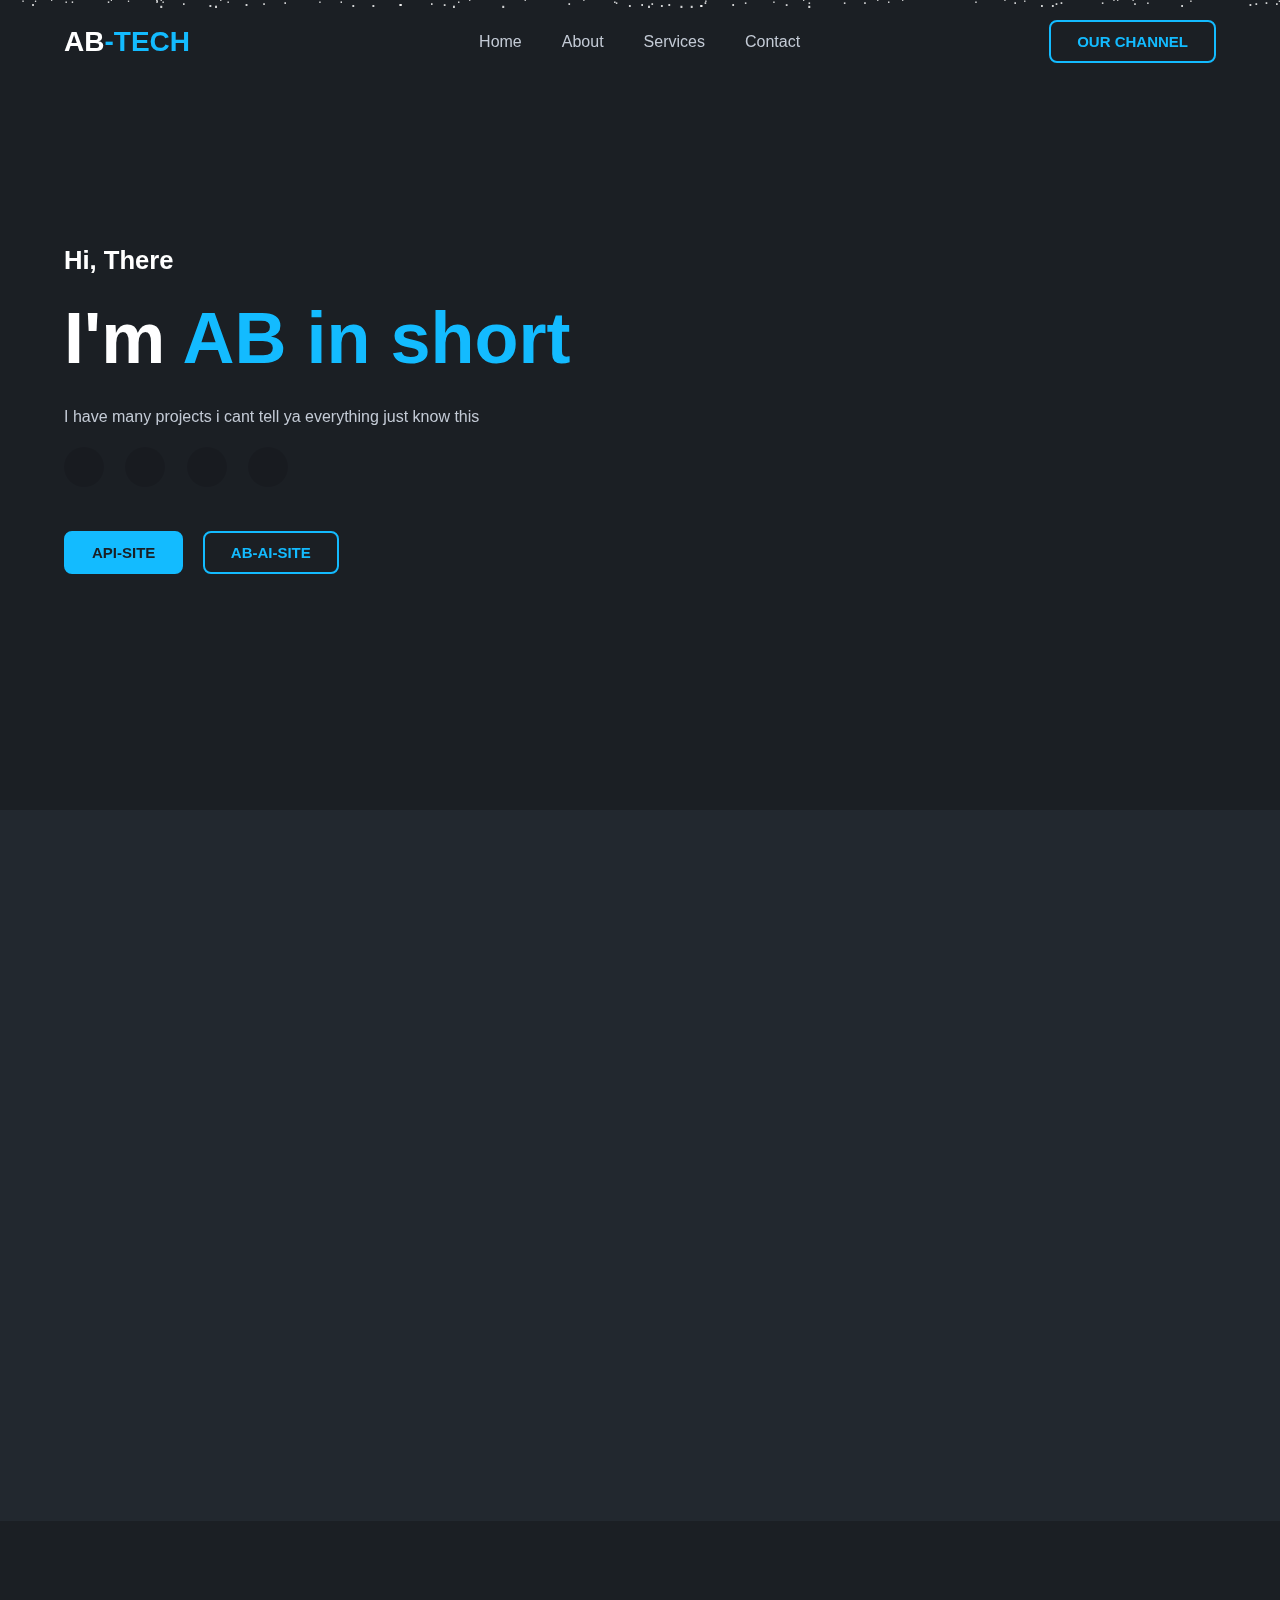
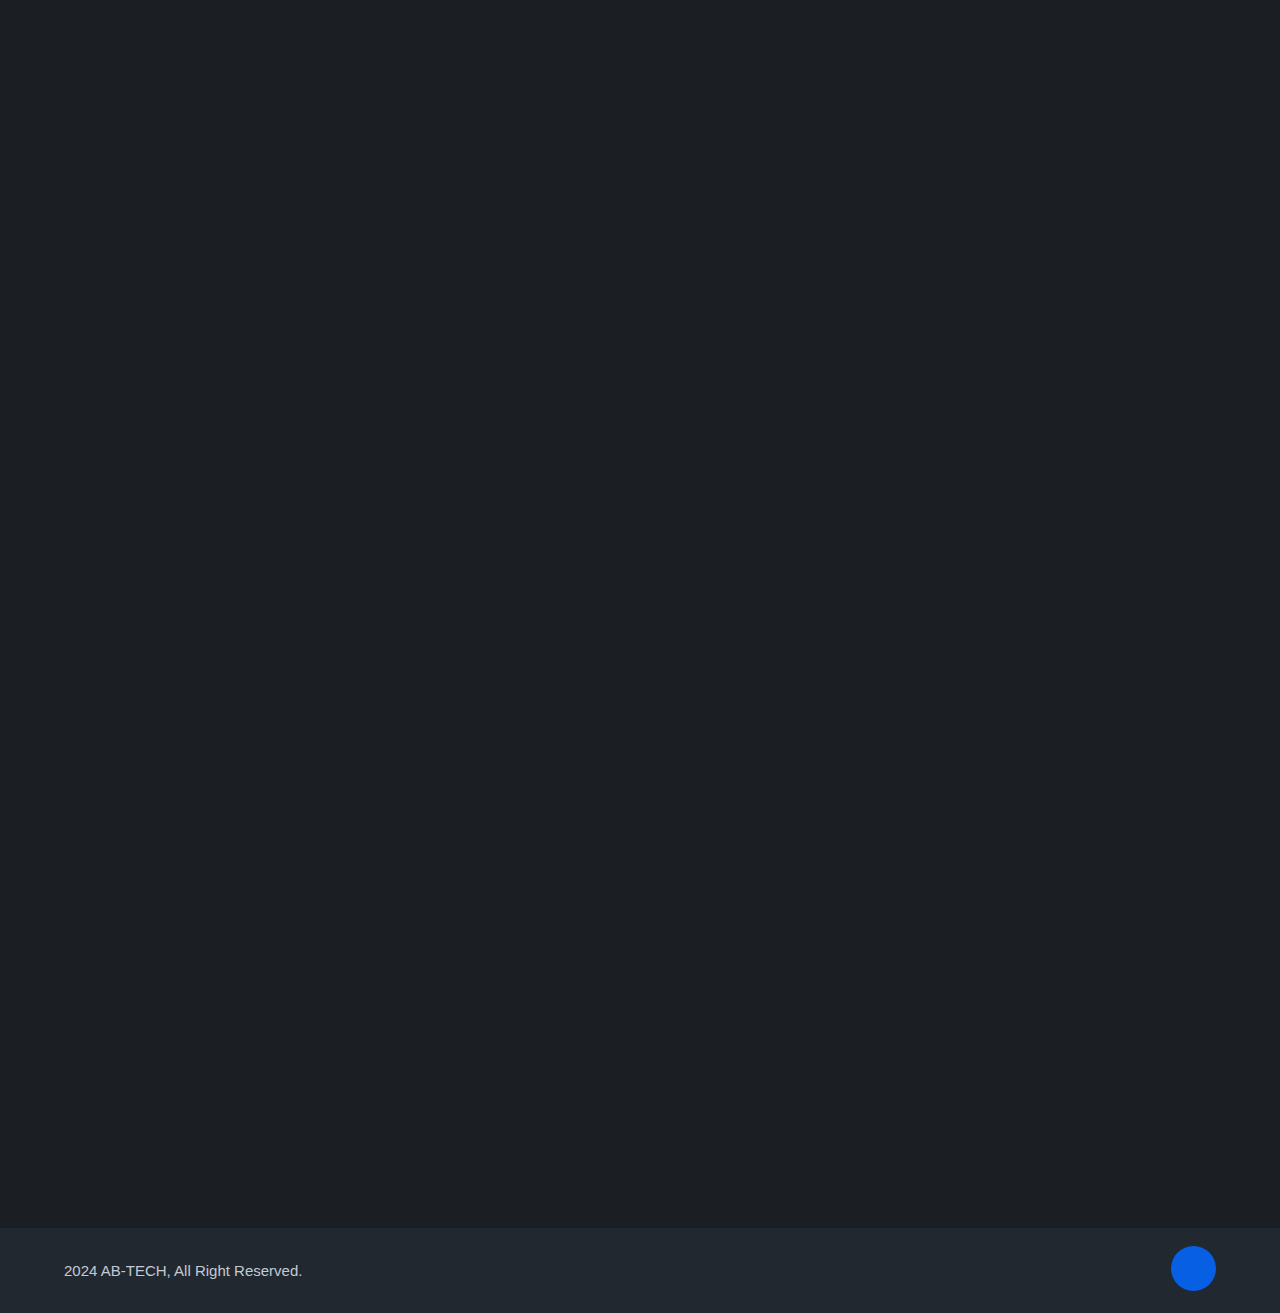
==== index.html @ 48381660 "Update index.html" ====
<!DOCTYPE html>
<html oncontextmenu="return false" onselectstart="return false" ondragstart="return false" lang="en">
<head>
    <link rel="icon" type="image/x-icon" href="https://i.ibb.co/YTd281sg/85289f06-acbc-4a6b-ae6e-c31b2ef3d629.jpg" />
    <meta charset="UTF-8">
    <meta name="viewport" content="width=device-width, initial-scale=1.0">
    <meta property="og:locale" content="en_US" />
    <meta property="og:type" content="website" />
    <meta property="og:site_name" content="AB-TECH" />
    <meta name="description" content="AB-TECH - Know How To use Ur Mind" />
    <meta name="keywords" content="Devi,programming,Ethical,Anime Fan" />
    <meta itemprop="image" content="https://i.ibb.co/YTd281sg/85289f06-acbc-4a6b-ae6e-c31b2ef3d629.jpg" />
    <meta property="og:image" content="https://i.ibb.co/YTd281sg/85289f06-acbc-4a6b-ae6e-c31b2ef3d629.jpg" />
    <meta property="og:image:secure_url" content="https://i.ibb.co/YTd281sg/85289f06-acbc-4a6b-ae6e-c31b2ef3d629.jpg" />
    <meta property="og:image:width" content="650" />
    <meta property="og:image:height" content="350" />
    <title>AB-TECH</title>
    <link rel="stylesheet" href="style.css">
    <link rel="stylesheet" href="https://unpkg.com/boxicons@latest/css/boxicons.min.css">
    <link href="https://cdn.jsdelivr.net/npm/remixicon@3.5.0/fonts/remixicon.css" rel="stylesheet">
    <link rel="stylesheet" href="https://unpkg.com/aos@next/dist/aos.css" />
    <style>
       

        
        .snowflakes {
            position: fixed;
            top: 0;
            left: 0;
            pointer-events: none; 
            z-index: 9999;
        }

       
        .snowflake {
            position: absolute;
            top: -10px;
            color: #fff;
            font-size: 24px;
            user-select: none;
            animation: fall linear infinite;
            opacity: 0.8;
        }

        
        @keyframes fall {
            0% {
                transform: translateY(-10px);
            }
            100% {
                transform: translateY(100vh);
            }
        }
    </style>
</head>
<body>
    <div class="snowflakes" aria-hidden="true"></div>
    <header>
        <a href="#" class="logo">AB<span>-TECH</span></a>
        <div class="bx bx-menu" id="menu-icon"></div>
        <ul class="navlist">
            <li><a href="#home">Home</a></li>
            <li><a href="#about">About</a></li>
            <li><a href="#services">Services</a></li>
            <li><a href="#contact">Contact</a></li>
        </ul>
        <div class="top-btnn">
            <a href="https://whatsapp.com/channel/0029VaMGgVL3WHTNkhzHik3c" class="h-btn">OUR CHANNEL</a>
        </div>
    </header>

    <section class="hero" id="home">
        <div class="main-content" data-aos="fade-in">
            <h4>Hi, There</h4>
            <h1>I'm <span>AB in short</span></h1>
            <p>I have many projects i cant tell ya everything just know this</p>
            <div class="social">
                <a href=""><i class="ri-facebook-fill"></i></a>
                <a href=""><i class="ri-instagram-fill"></i></a>
                <a href="https://wa.me/+233268374753"><i class="ri-whatsapp-fill"></i></a>
                <a href=""><i class="ri-youtube-fill"></i></a>
            </div>
            <div class="main-btn">
                <a href="https://api-ab-tech.zone.id/" class="btn">API-SITE</a>
                <a href="https://ab-ai-analyzer.onrender.com/" class="btn btn2">AB-AI-SITE</a>
            </div>
        </div>
    </section>

    <section class="about" id="about">
        <div class="about-img" data-aos="zoom-in-down">
            <img src="https://s.iimg.su/s/28/CKN52YvR2qYHvsoegKdEpiumP1U3B2ZHQTdWcTBo.jpg">
        </div>
        <div class="about-text" data-aos="zoom-in-up">
            <h2>I am a <span>Frontend</span><br> Developer</h2>
            <div class="exp-area">
                <p class="exp">
                    Experience 
                    <span>2 Years</span>
                </p>
                <p class="exp">
                    Speciality:
                    <span>Love js, Developer</span>
                </p>
                <p class="exp">
                    Address: 
                    <span>GHANIAN/AMERICAN</span>
                </p>
                <p class="exp">
                    Location: 
                    <span>Find me on whatsapp</span>
                </p>
                <p class="exp">
                    Phone: 
                    <span>I cant tell ya that</span>
                </p>
            </div>
            <a href="https://ab-tech.zone.id/tools.html" class="btn">TOOLS</a>
        </div>
    </section>

    <section class="services" id="services">
        <div class="center-text" data-aos="fade-down">
            <h2>Available<span>-Resources</span></h2>
        </div>
        <div class="services-content" data-aos="zoom-in-up">
            <div class="box">
                <img src="https://i.ibb.co/RyjJ1mG/80d96d15-423b-4033-909e-ab8d8903d102.jpg" width="100px" alt="">
                <h3>AI ANALYSER</h3>
                <p>Upload images to ai to Analyse!</p>
                <a href="https://ab-ai-analyzer.onrender.com/">Go To Site <i class="ri-arrow-right-line"></i></a>
            </div>
            <div class="box">
                <img src="https://s.iimg.su/s/22/RxNspWJTA1SNArmt6F8WoIKh8yATk8DhEB69ZtYR.jpg" alt="" width="100px">
                <h3>AB TECH API</h3>
                <p>GO TO THE API WEBSITE</p>
                <a href="https://api-ab-tech.zone.id">Go To Site <i class="ri-arrow-right-line"></i></a>
            </div>
            <div class="box">
                <img src="https://cdn.ironman.my.id/i/ar3eg9.png" width="100px" alt="">
                <h3>Whatsapp Unban</h3>
                <p>Use This To Unban Your Whatsapp!</p>
                <a href="https://whatsapp-unbanpro.vercel.app">Go To Site <i class="ri-arrow-right-line"></i></a>
            </div>
        </div>
    </section>

   <section class="contact" id="contact">
    <div class="center-text" data-aos="fade-down">
        <h2>Contact <span>me</span></h2>
    </div>
    <div class="contact-form" data-aos="zoom-in">
        <form id="contact-form">
            <input type="text" name="user_name" placeholder="Your name" required>
            <input type="email" name="user_email" placeholder="Email Address..." required>
            <textarea name="message" cols="30" rows="10" placeholder="Write Message Here." required></textarea>
            <input type="submit" value="Send" class="send-btn">
        </form>
    </div>
</section>

    <div class="footer">
        <div class="copyright">
            <p>2024 AB-TECH, All Right Reserved.</p>
        </div>
        <a href="#home" class="scroll-top">
            <i class="ri-arrow-up-s-fill"></i>
        </a>
    </div>
      
    <script src="./script.js"></script>
    <script src="https://unpkg.com/aos@next/dist/aos.js"></script>
    <script>
        AOS.init({
            offset: 300,
            duration: 1400,
        });

        
        function createSnowflakes() {
            const numberOfSnowflakes = 100; 
            const snowflakesContainer = document.querySelector('.snowflakes');

            for (let i = 0; i < numberOfSnowflakes; i++) {
                const snowflake = document.createElement('div');
                snowflake.classList.add('snowflake');
                
                
                snowflake.style.left = `${Math.random() * 100}vw`;
                
               
                snowflake.style.fontSize = `${Math.random() * 10 + 10}px`;
                
                
                snowflake.style.animationDuration = `${Math.random() * 5 + 5}s`;
                snowflake.style.animationDelay = `${Math.random() * 5}s`; 
                
               
                snowflakesContainer.appendChild(snowflake);
                
                
                snowflake.textContent = '.';
            }
        }

        
        window.onload = createSnowflakes;
    </script>
   <script type="text/javascript" src="https://cdn.emailjs.com/dist/email.min.js"></script>
<script>
    (function() {
        emailjs.init("AEsqX-UFWaHD99d-S");  // Your emailjs user ID

        const form = document.getElementById("contact-form");

        form.addEventListener("submit", function(event) {
            event.preventDefault();  

            const formData = new FormData(form);

           
            emailjs.sendForm("service_r1p0hbe", "template_ixfa6ru", formData)
                .then(function(response) {
                    console.log('Success:', response);
                    alert("Your message has been sent successfully!");
                    form.reset();
                }, function(error) {
                    console.log('Error:', error);
                    alert("There was an error sending your message. Please try again.");
                });
        });
    })();
</script>

</body>
</html>
---- style.css ----
* {
    margin: 0;
    padding: 0;
    box-sizing: border-box;
    font-family: 'Inter',sans-serif;
    text-decoration: none;
    list-style: none;
    scroll-behavior: smooth;
}
:root {
--text-color:#fff;
--bg-color:#1b1f24;
--second-bg-color:#22282f;
--main-color:#13bbff;
--other-color:#c3cad5;

--h1-font:4.5rem;
--h2-font:2.9rem;
--p-font:1rem;
}
body {
    color: var(--text-color);
    background: var(--bg-color);
}
header {
    position: fixed;
    width: 100%;
    top: 0;
    right: 0;
    z-index: 1000;
    display: flex;
    align-items: center;
    justify-content: space-between;
    padding: 40px 16%;
    background: transparent;
    transition: all .50s ease;
}
.logo {
    font-size: 36px;
    color: var(--text-color);
    font-weight: 600;
}
span {
    color: var(--main-color);
}
.navlist {
    display: flex;
}
.navlist a {
    font-size: var(--p-font);
    font-weight: 500;
    color: var(--other-color);
    margin-left: 40px;
    transition: all .50s ease;
}
.navlist a:hover {
    color: var(--main-color);
    text-shadow: 3px 3px 20px var(--main-color), -2px 1px 30px var(--text-color);
}
#menu-icon {
    font-size: 35px;
    z-index: 10001;
cursor: pointer;
display: none;
}
.h-btn {
    display: inline-block;
    padding: 11px 26px;
    background:transparent ;
    color: var(--main-color);
    border: 2px solid var(--main-color);
    border-radius: 8px;
    font-size: 15px;
    font-weight: 600;
    transition: all .50s ease;
}
.h-btn:hover {
    background: var(--main-color);
    color: var(--bg-color);
    box-shadow: 0 0 20px var(--main-color);
    transform: scale(1.1);
}
section {
    padding: 110px 16% 90px;
}

.hero {
    height: 100vh;
    width: 100%;
    background: url(./img/background.png);
    background-position: top right;
    background-size: cover;
    display: flex;
    align-items: center;
    justify-content: flex-start;
}
.main-content h4 {

    font-size: 1.6rem;
}
.main-content h1 {
    font-size: var(--h1-font);
    font-weight: 900;
    margin: 20px 0px 20px;
    line-height: 1.2;
}
.main-content p {
    font-size: var(--p-font);
    font-weight: 400;
    width: 620px;
    max-width: 100%;
    color: var(--other-color);line-height: 30px;
    margin-bottom: 15px;

}
.social {
    margin-bottom: 40px;
}
.social i {
    display: inline-flex;
    align-items: center;
    justify-content: center;
    width: 40px;
    height: 40px;
    color: var(--main-color);
    border-radius: 50%;
    backdrop-filter: brightness(88%);
    font-size: 20px;
    margin-right: 17px;
    box-shadow: 0 0 20px transparent;
    cursor: pointer;
    transition: all .50s ease;
}
.social i:hover {
    transform: scale(1.1);
    box-shadow: 0 0 20px var(--main-color);
}
.btn {
    display: inline-block;
    padding: 11px 26px;
    background:var(--main-color) ;
    color: var(--bg-color);
    border: 2px solid var(--main-color);
    border-radius: 8px;
    font-size: 15px;
    font-weight: 600;
    transition: all .50s ease;
}
.btn:hover {
    background: transparent;
    color: var(--main-color);
    box-shadow: 0 0 20px var(--main-color);
}
.btn2 {
    background: transparent;
    color: var(--main-color);
    border: 2px solid var(--main-color);
    margin-left: 15px;
    transition: all .50s ease;
}
.btn2:hover {
    background: var(--main-color);
    color: var(--bg-color);
}
header.sticky {
    background: var(--bg-color);
    box-shadow: 0 .1rem 1rem rgba(0,0,0,.2);
    padding: 16px 16%;
}
.about {
    background: var(--second-bg-color);
    display: grid;
    grid-template-columns: repeat(2,1fr);
    align-items: center;
    gap: 1rem;
}
.about-img img {
    width: 100%;
    height: 530px;
    max-width: 530px;
    border-radius: 50%;
    object-fit: cover;
    border: 7px solid var(--main-color);
    box-shadow: 0 0 20px var(--main-color);
}
.about-text h2 {
    font-size: var(--h2-font);
    line-height: 1.3;
    margin-bottom: 20px;
}
.exp-area {
    margin-bottom: 50px;
}
.exp-area p {
    color: var(--text-color);
    font-weight: 600;
    font-size: 19px;

    line-height: 42px;
}
.exp-area p span {
    color: var(--other-color);
    font-size: var(--p-font);
    font-weight:400 ;
    margin-left: 8px ;
}
.center-text {
    text-align: center;
}
.center-text h2 {
    font-size: var(--h2-font);
}
.services-content {
    display: grid;
    grid-template-columns: repeat(auto-fit,minmax(300px,auto));
    align-items: center;
    gap: 2.3rem;
    margin-top: 4.2rem;
}
.box {
    padding: 80px 40px 66px;
    background: #2d343f;
    border-radius: 28px;
    border: 1px solid transparent;
    box-shadow:  0 0 5px var(--main-color);
    transition: all .50s ease;
    cursor: pointer;
}
.box img {
    margin-bottom: 20px;
}
.box h3 {
    font-size: 30px;
    font-weight: 700;
    margin-bottom: 10px;
}
.box p {
    font-size: var(--p-font);
    font-weight: 400;
    color: var(--other-color);
    line-height: 30px;
    margin-bottom: 20px;
}
.box a {
    display: inline-block;
    font-size: 22px;
    line-height: 1.273em;
    font-weight: 700;
    padding: 7px 0;
    color: var(--text-color);
    border-bottom: 2px solid #5d6c83;
    transition:  all .50s ease;
}
.box i {
    vertical-align: middle;
    font-size: 25px;
    color: var(--main-color);
    margin-left: 5px;
}
.box a:hover {
    border-bottom: 2px solid var(--main-color);
}
.box:hover {
    border: 1px solid var(--main-color);
    transform: translateY(-5px) scale(1.03);
}
.portfolio {
    background: var(--second-bg-color);
}
.Portfolio-content {
    display: grid;
    grid-template-columns: repeat(auto-fit,minmax(350px,auto));
    align-items: center;
    gap: 2.3rem;
    margin-top: 4.2rem;
}
.row img {
    height: auto;
    width: 100%;
    border-radius: 28px;
    margin-bottom: 1.4rem;
}
.row {
    background: #2d343f;
    border-radius: 28px;
    border: 1px solid transparent;
    box-shadow: 0 0 5px var(--main-color);
    padding: 20px;
    transition: all .50s ease;
}
.main-row {
    display: flex;
    align-items: center;
    justify-content: space-between;
    margin-bottom: .5rem;
}
.row h5 {
    font-size: 20px;
    font-weight: 600;
    color: var(--other-color);
}
.row i {
    display: inline-flex;
    align-items: center;
    justify-content: center;
    width: 55px;
    height: 55px;
    font-size: 27px;
    border-radius: 50%;
    color: var(--text-color);
    background: #075fe4;
    
}
.row h4 {
    font-size: 25px;
    font-weight: 700;
    margin-bottom:10px 
    ;
    line-height: 1.4;
}
.row:hover {
    border: 1px solid var(--main-color);
    transform: translateY(-5px) scale(1.03);
    cursor: pointer;
}
.contact-form {
    display: flex;
    align-items: center;
    justify-content: center;
    margin-top: 4.2rem;
}
.contact-form form {
    position: relative;
    width: 600px;
}
form input,
form textarea {
    width: 100%;
    padding: 20px;
    border: none;
    outline: none;
    box-shadow: 0 0 5px var(--main-color);
    background: #2d343f;
    color: var(--text-color);
    margin-bottom: 20px;
    border-radius: 8px;
}
form input::placeholder,
form textarea::placeholder{
    color: var(--other-color);
    font-size: 15px;
}
form .send-btn {
    display: inline-block;
    padding: 11px 26px;
    background: var(--main-color);
    color: var(--bg-color);
    border: 2px solid var(--main-color);
    border-radius: 8px;
    font-size: 15px;
    font-weight: 600;
    transition: all .50s ease;
    width: 30%;
}
form .send-btn:hover {
    background: transparent;
    color: var(--main-color);
    box-shadow: 0 0 20px var(--main-color);
    cursor: pointer;
}
.footer {
    padding: 22px 16%;
    background:var(--second-bg-color) ;
    display: flex;
    align-items: center;
    justify-content: space-between;
    gap: 2rem;
}
.copyright p{
font-size: 15px;
font-weight: 400;
color: var(--other-color);
}
.scroll-top i {
    display: inline-flex;
    align-items: center;
    justify-content: center;
    background: #075fe4;
    width: 45px;
    height: 45px;border-radius: 50%;
    color: var(--text-color);
    font-size: 27px;
}
@media(max-width:1700px) {
    header {
        padding: 20px 8%;
    }
    header.sticky {
        padding: 14px 8%;
    }
    section{
        padding: 90px 8% 80px;
    }
    .footer {
        padding: 18px 8%;
    }
    .logo {
        font-size: 28px;
    }
}

@media(max-width:1380px) {
    header {
        padding: 20px 5%;
    }
    header.sticky {
        padding: 14px 5%;
    }
    section{
        padding: 90px 5% 80px;
    }
    .footer {
        padding: 18px 5%;
    }
    .hero {
        height: 90vh;
        background-position: center;
    }
}
@media (max-width:1290px){
    .box {
        padding: 40px 40px 46px;
    }
    .box img {
        width: 100%;
        height: 60px;
        max-width: 60px;
    }
    .box h3 {
        font-size: 21px;
    }
}

@media (max-width:1240px){
.about {
    grid-template-columns: 1fr;
    grid-area: 2rem;
    text-align: center;
}
.about-img img {
    text-align: center;
    width: 100%;
    height: 400px;
    max-width: 400px;
    border-radius: 50%;
    object-fit: cover;
    margin: 0 auto;
}
:root {
    --h1-font:4rem;
    --h2-font:2.2rem;
    --p-font:15px;
}
}

@media (max-width:950px){
    :root  {
        --h1-font:3.5rem;
    }
    .social {
        margin-bottom: 20px;
        
    }
    #menu-icon{
        display: block;
    }
    .navlist {
        position: absolute;
        top: 100%;
        right: -100%;
        width: 255px;
        min-height: 100vh;
        display: flex;
        flex-direction: column;
        background: var(--bg-color);
        transition: all .50s ease;
    }
    .navlist a {
        display: block;
        padding: 17px;
        font-size: 22px;
    }
    .navlist.active {
        right: 0;
    }
}
@media (max-width:680px) {
    .main-content p {
    width: 100%;
}
    
}

@media (max-width:470px) {
:root {
    --h1-font:3rem;
    --h2-font:2rem;
}
.about-img img {
    text-align: center;
    width: 100%;
    height: 300px;
    max-width: 300px;
    border-radius: 50%;
    object-fit: cover;
    margin: 0 auto;
}
}
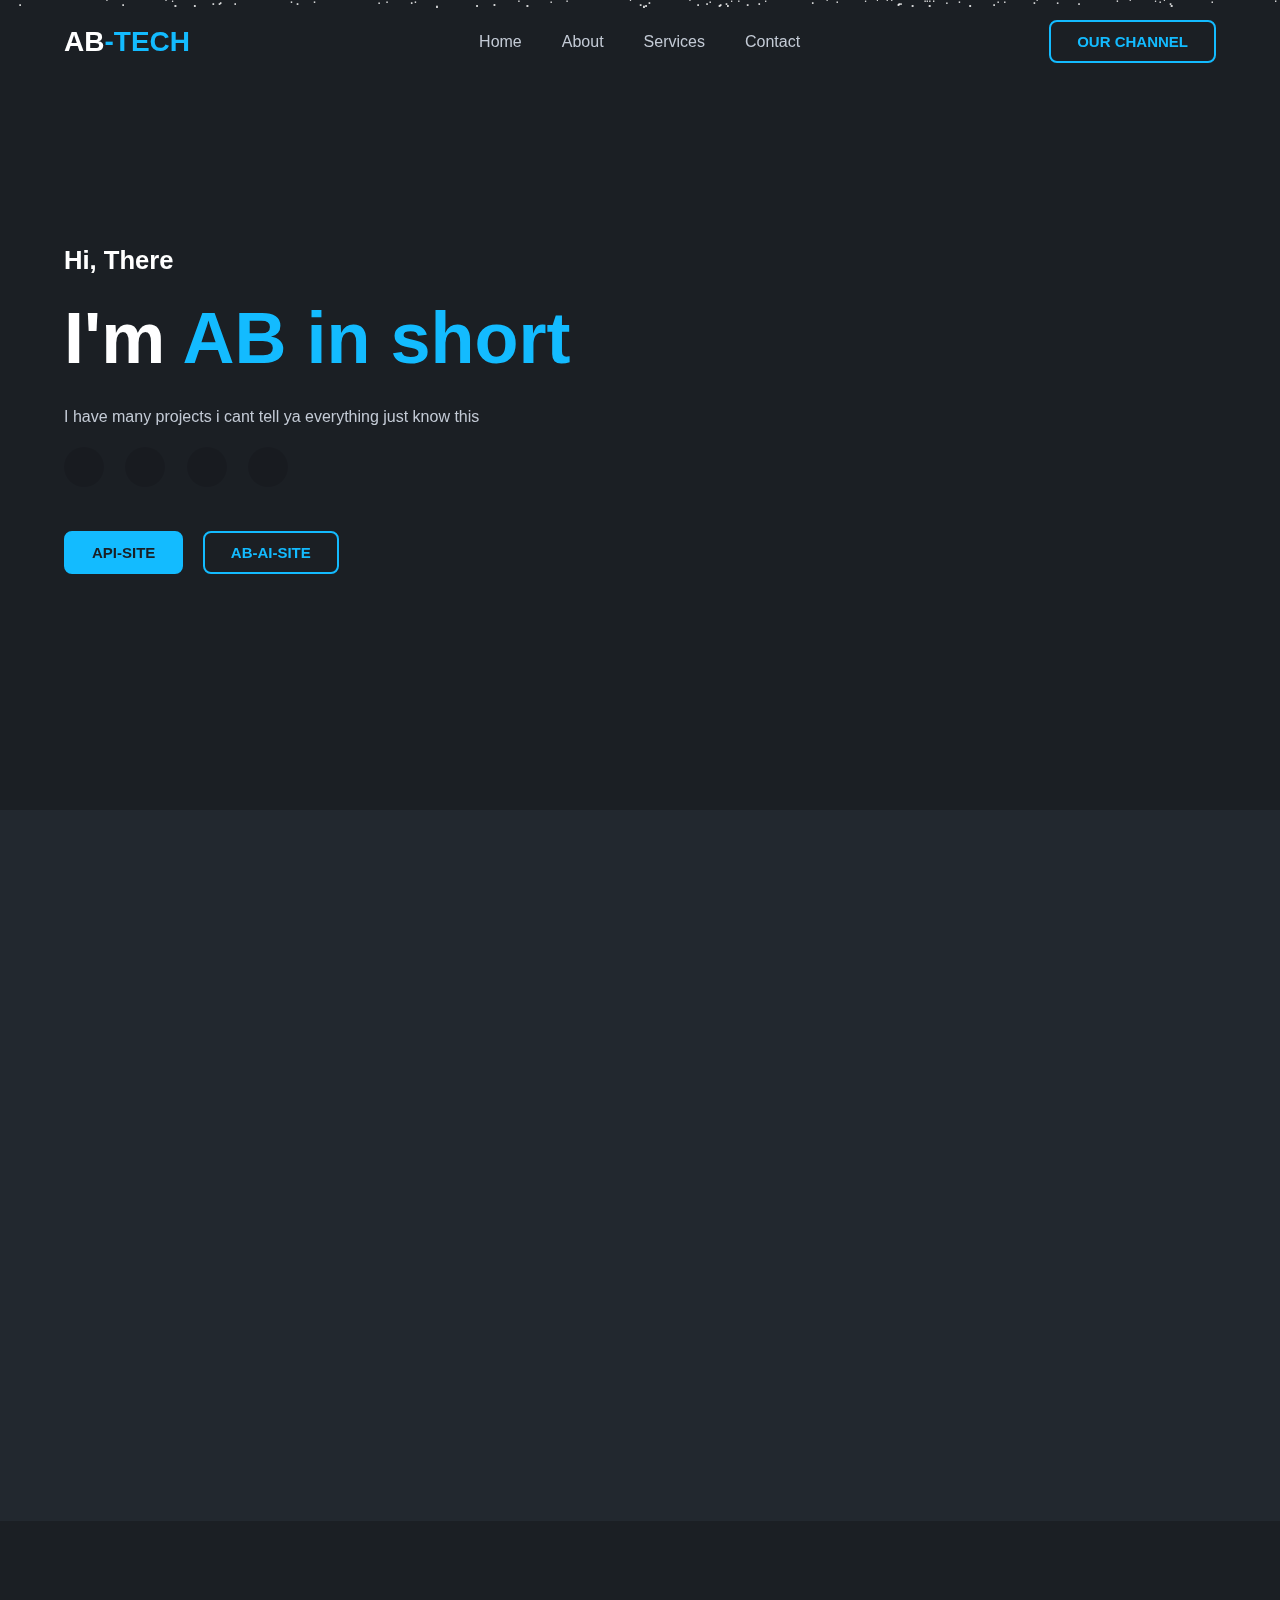
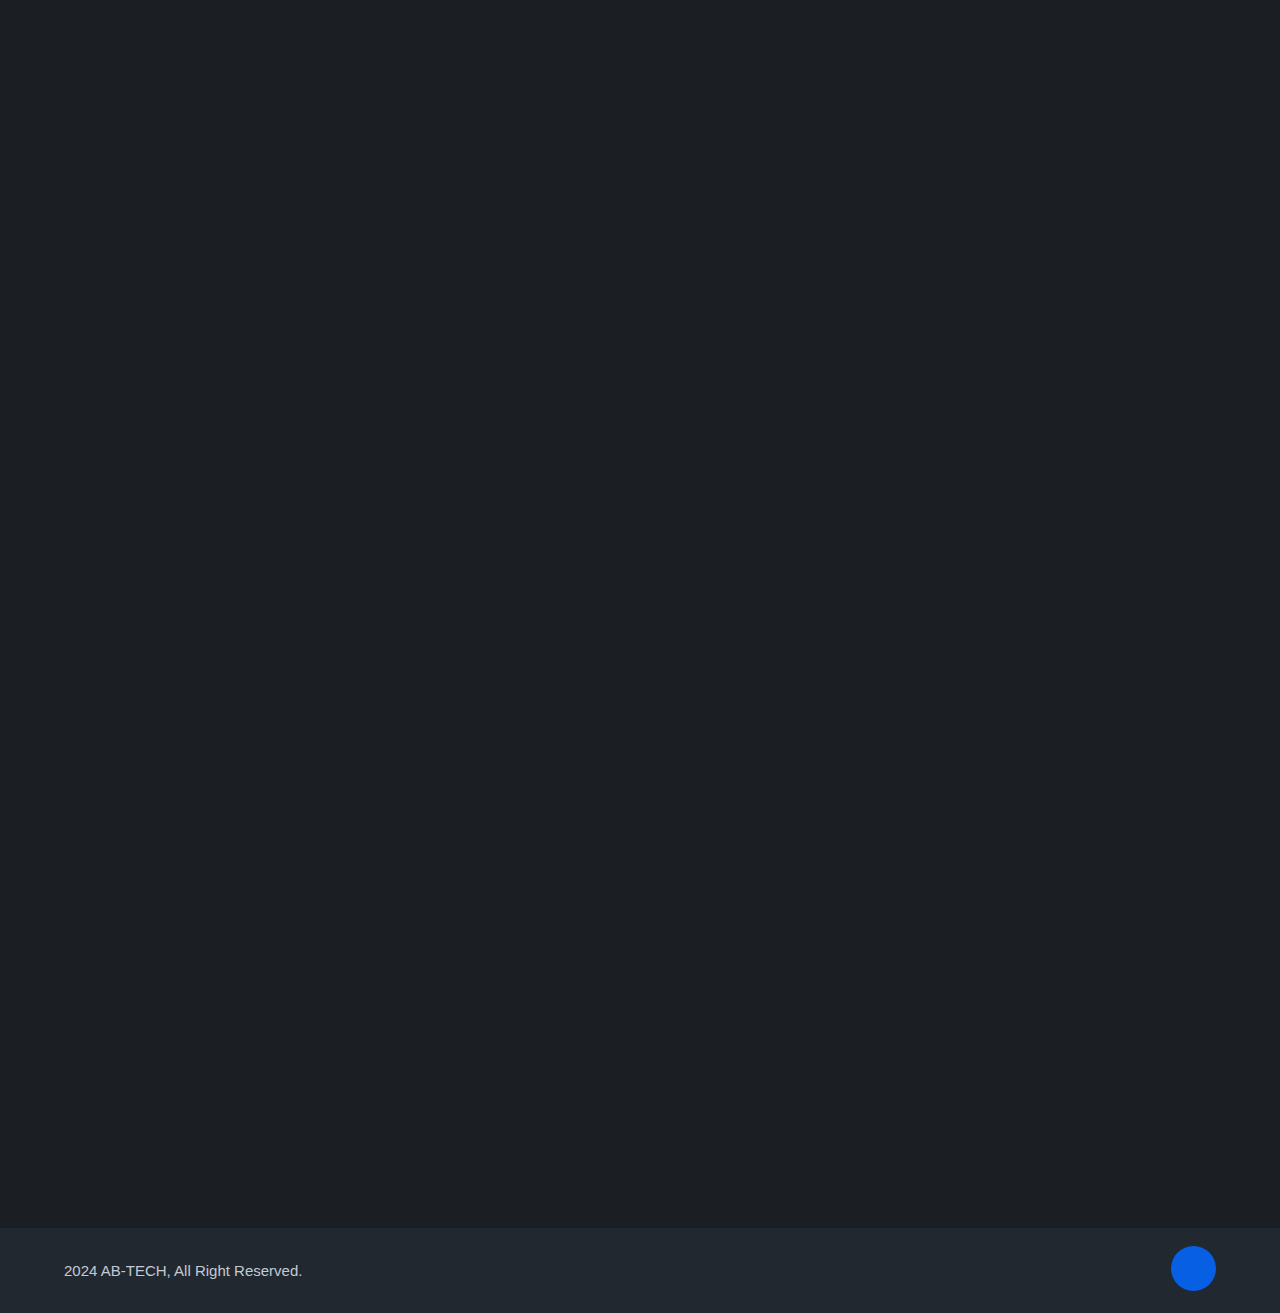
==== commit 5026a0bb: "Update index.html" ====
--- a/index.html
+++ b/index.html
@@ -1,5 +1,5 @@
 <!DOCTYPE html>
-<html oncontextmenu="return false" onselectstart="return false" ondragstart="return false" lang="en">
+<html oncontextmenu="return true" onselectstart="return true" ondragstart="return true" lang="en">
 <head>
     <link rel="icon" type="image/x-icon" href="https://i.ibb.co/YTd281sg/85289f06-acbc-4a6b-ae6e-c31b2ef3d629.jpg" />
     <meta charset="UTF-8">
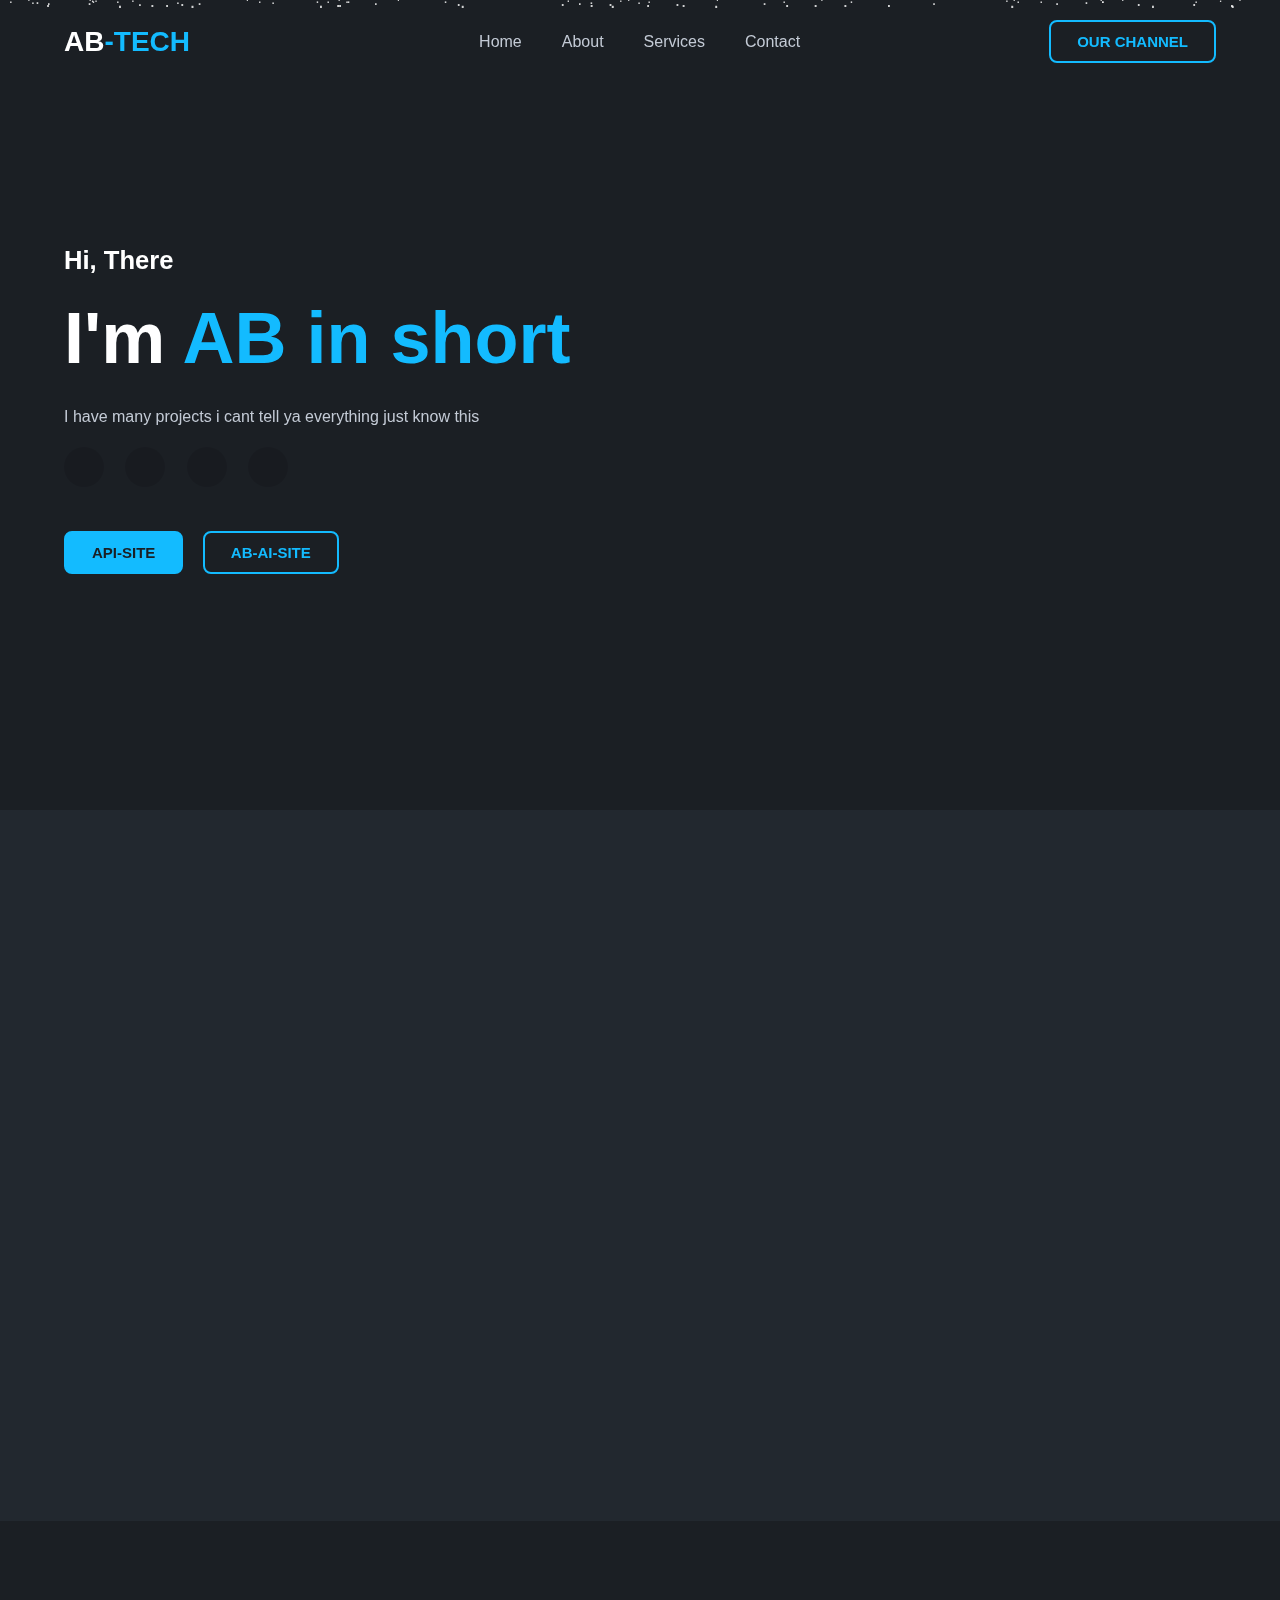
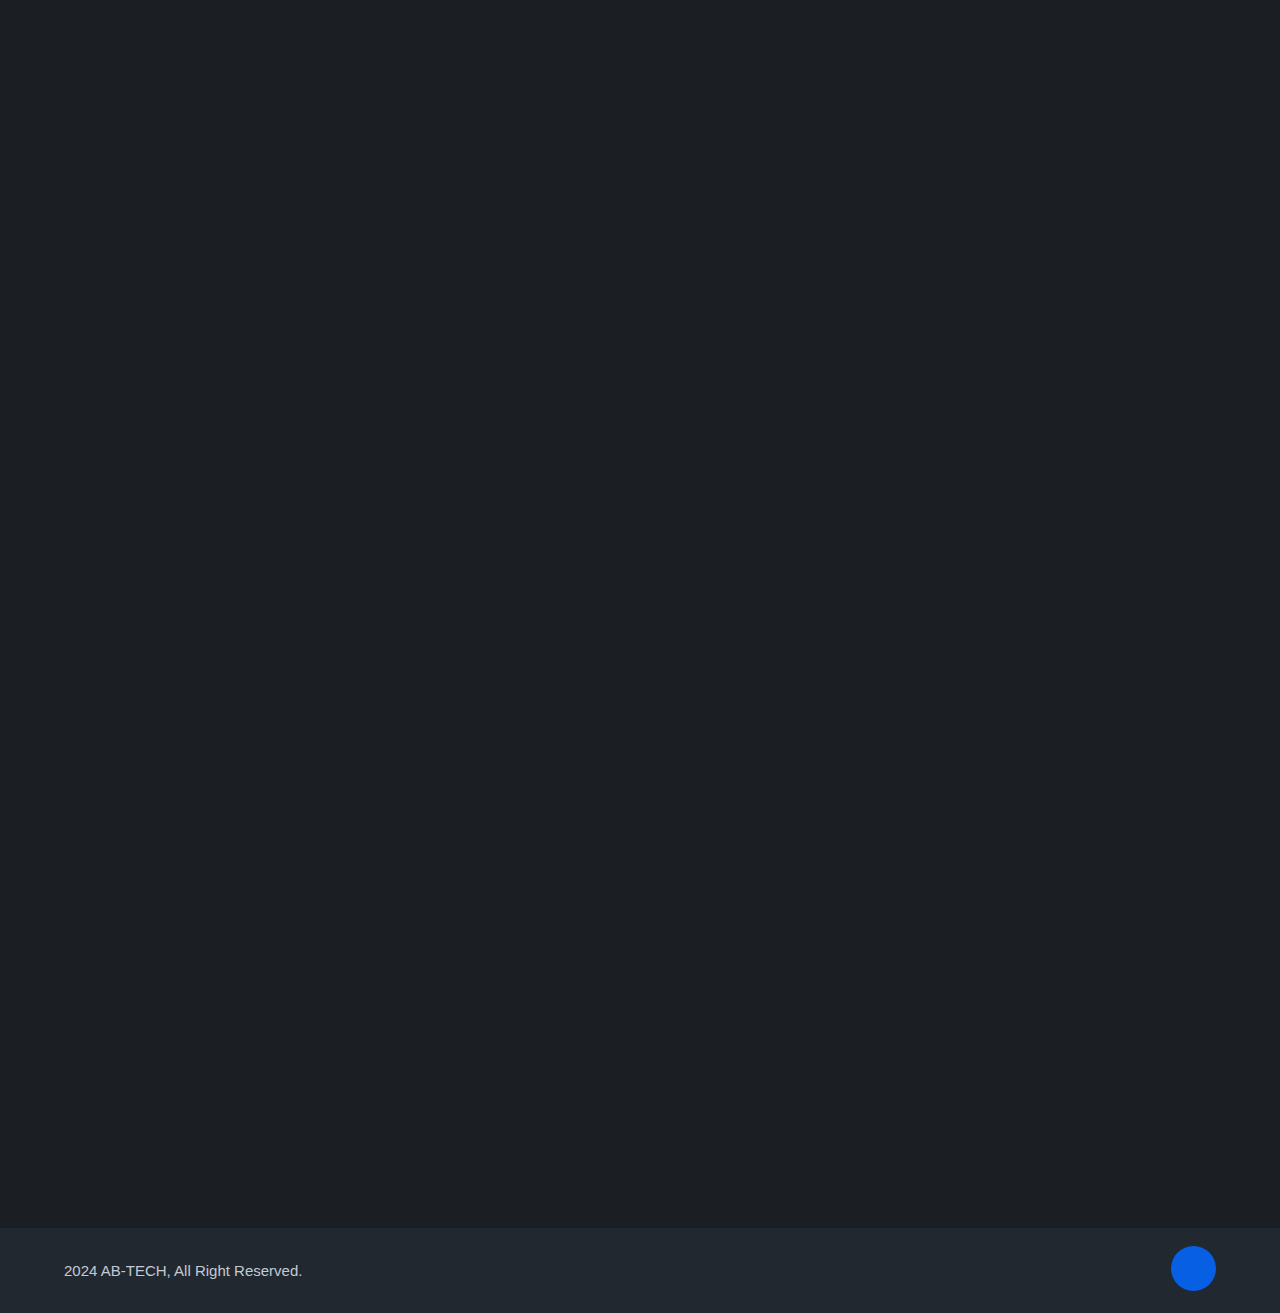
==== commit 4925a2b3: "Update index.html" ====
--- a/index.html
+++ b/index.html
@@ -206,24 +206,26 @@
         
         window.onload = createSnowflakes;
     </script>
-   <script type="text/javascript" src="https://cdn.emailjs.com/dist/email.min.js"></script>
+<script type="text/javascript" src="https://cdn.emailjs.com/dist/email.min.js"></script>
 <script>
     (function() {
-        emailjs.init("AEsqX-UFWaHD99d-S");  // Your emailjs user ID
+        emailjs.init("AEsqX-UFWaHD99d-S");
 
         const form = document.getElementById("contact-form");
 
+        if (!form) {
+            console.error("Form element with ID 'contact-form' not found.");
+            return;
+        }
         form.addEventListener("submit", function(event) {
-            event.preventDefault();  
-
+            event.preventDefault(); 
             const formData = new FormData(form);
 
-           
             emailjs.sendForm("service_r1p0hbe", "template_ixfa6ru", formData)
                 .then(function(response) {
                     console.log('Success:', response);
                     alert("Your message has been sent successfully!");
-                    form.reset();
+                    form.reset();  
                 }, function(error) {
                     console.log('Error:', error);
                     alert("There was an error sending your message. Please try again.");
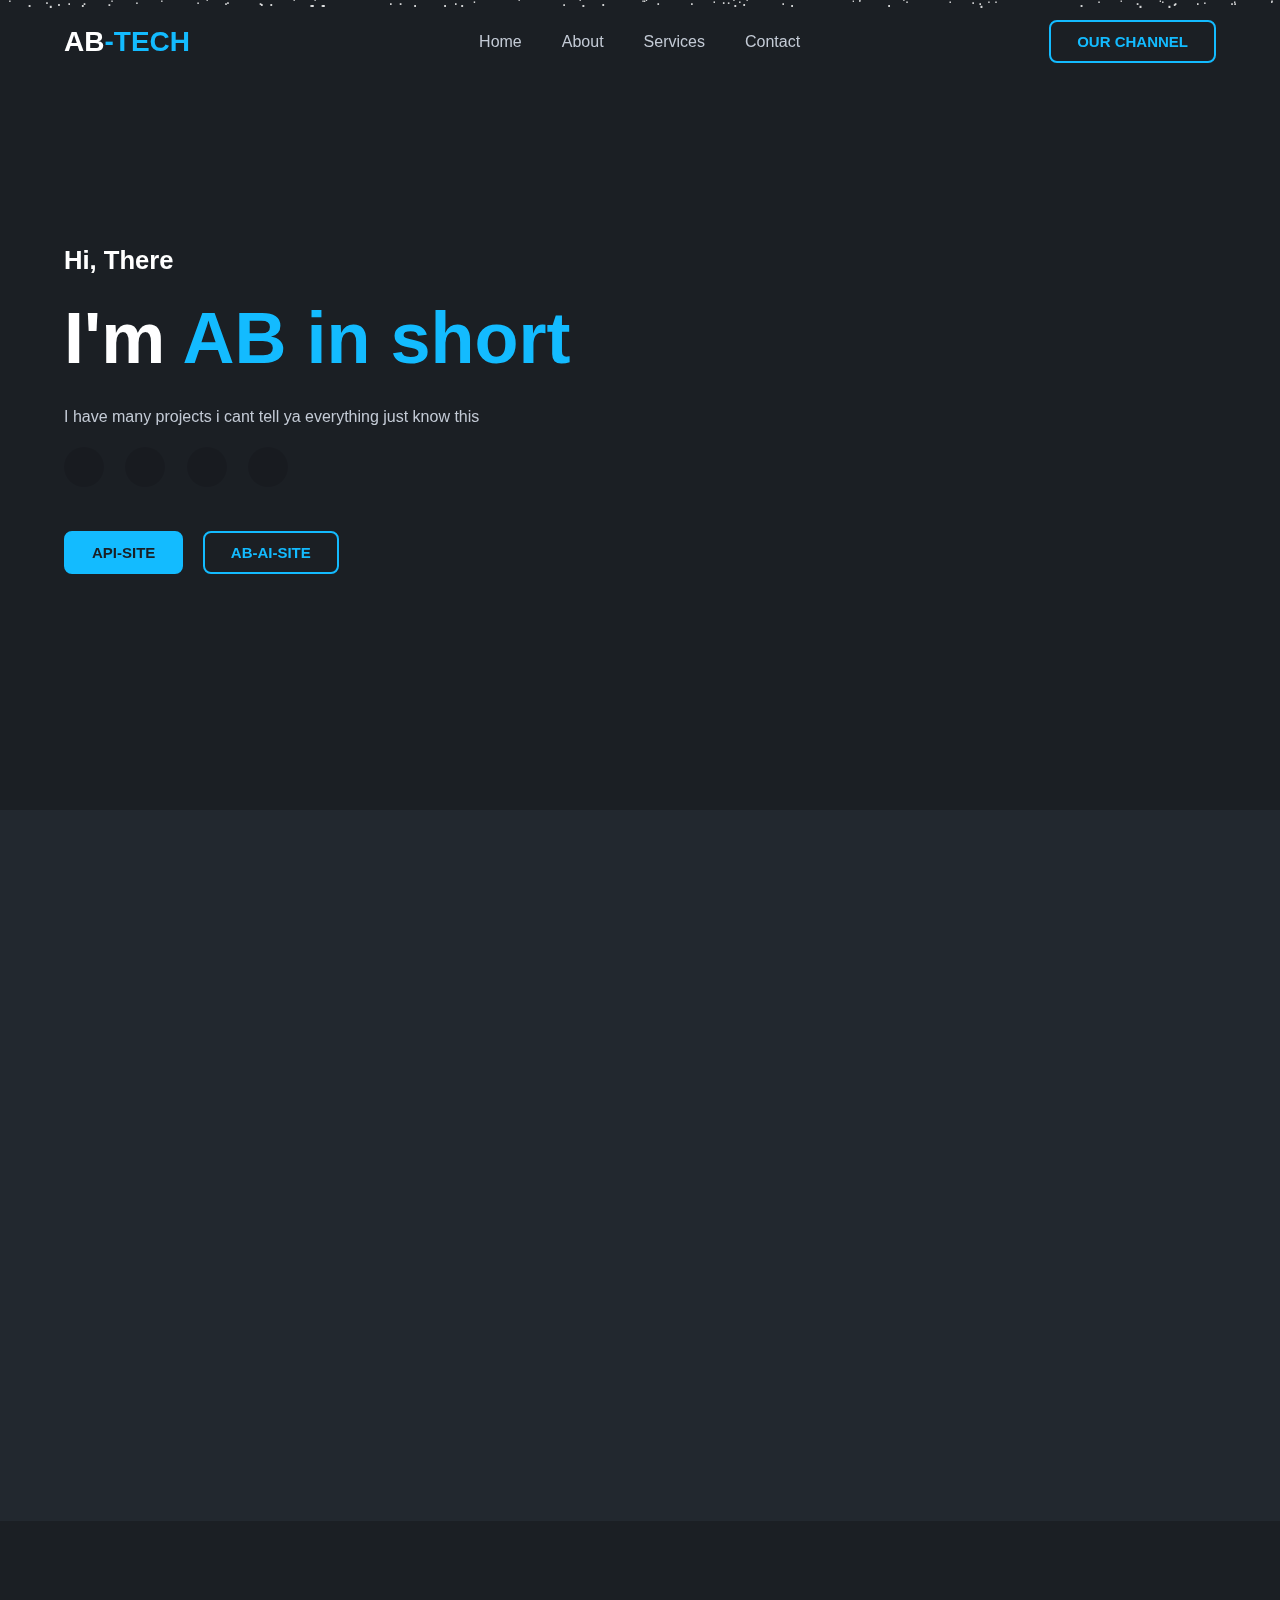
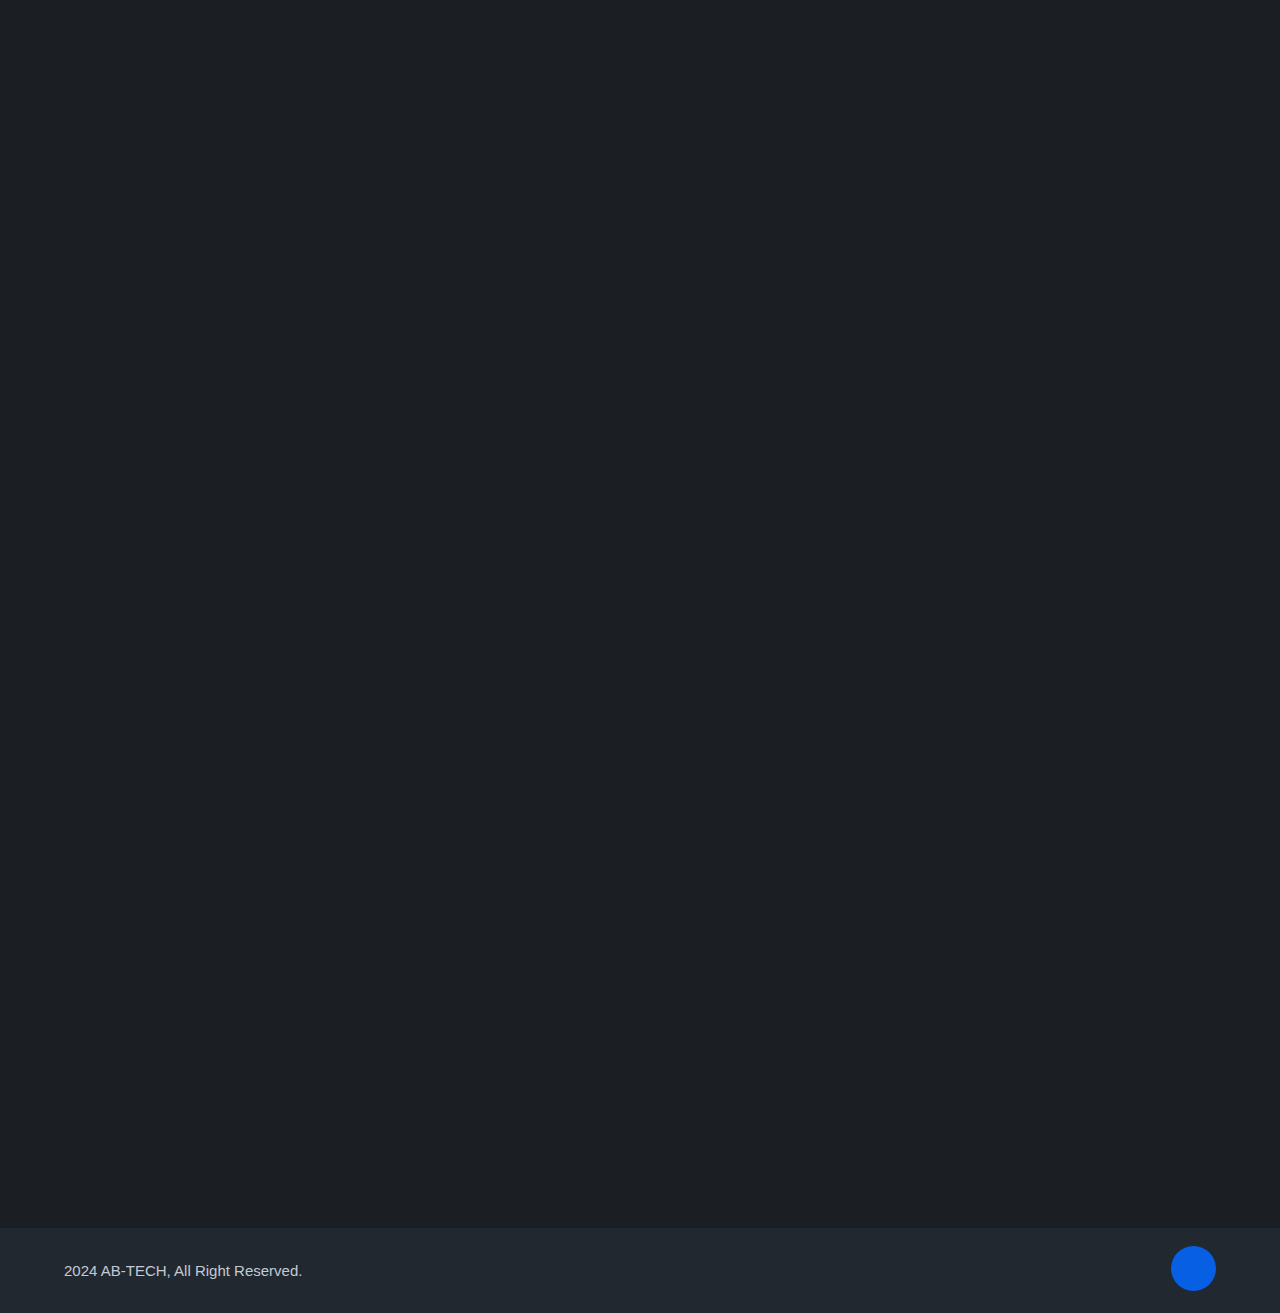
==== commit 2316628e: "Update index.html" ====
--- a/index.html
+++ b/index.html
@@ -19,6 +19,7 @@
     <link rel="stylesheet" href="https://unpkg.com/boxicons@latest/css/boxicons.min.css">
     <link href="https://cdn.jsdelivr.net/npm/remixicon@3.5.0/fonts/remixicon.css" rel="stylesheet">
     <link rel="stylesheet" href="https://unpkg.com/aos@next/dist/aos.css" />
+    <script src="https://cdn.emailjs.com/dist/email.min.js"></script>
     <style>
        
 
@@ -206,7 +207,6 @@
         
         window.onload = createSnowflakes;
     </script>
-<script type="text/javascript" src="https://cdn.emailjs.com/dist/email.min.js"></script>
 <script>
     (function() {
         emailjs.init("AEsqX-UFWaHD99d-S");
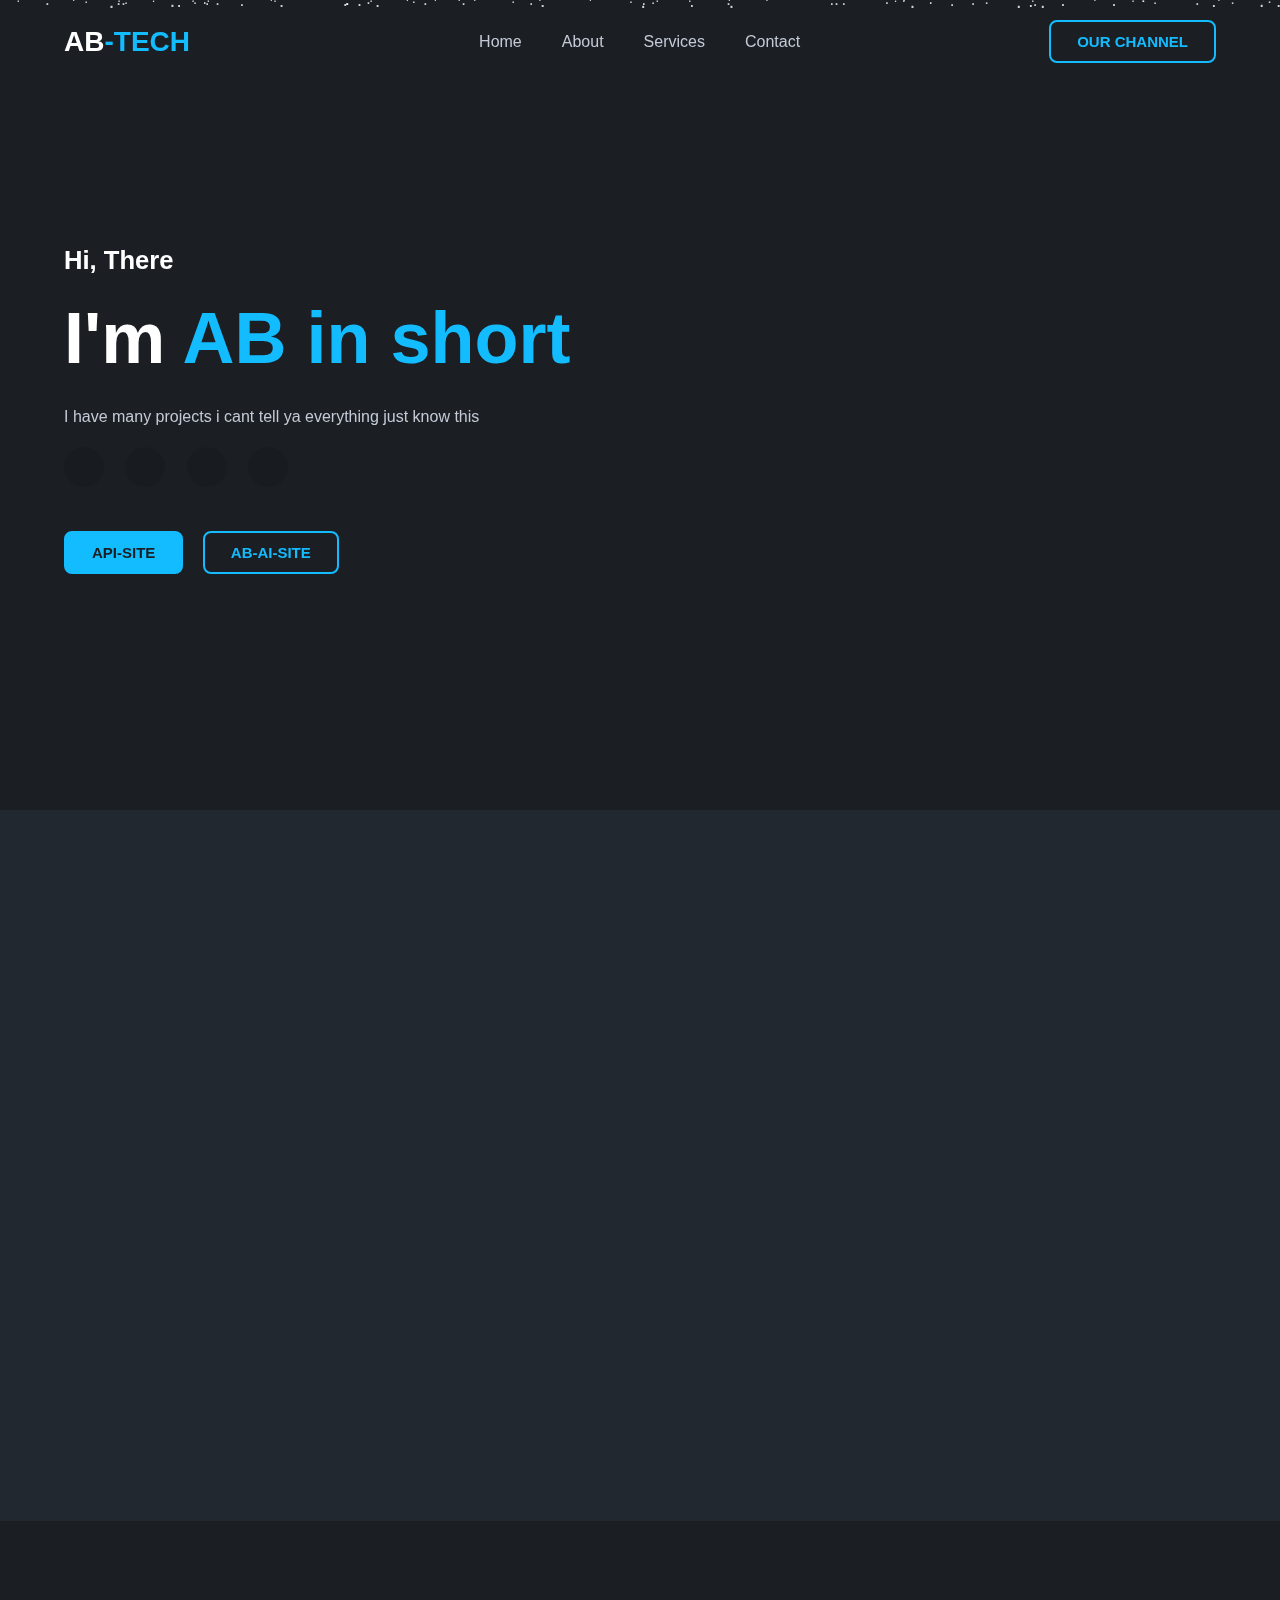
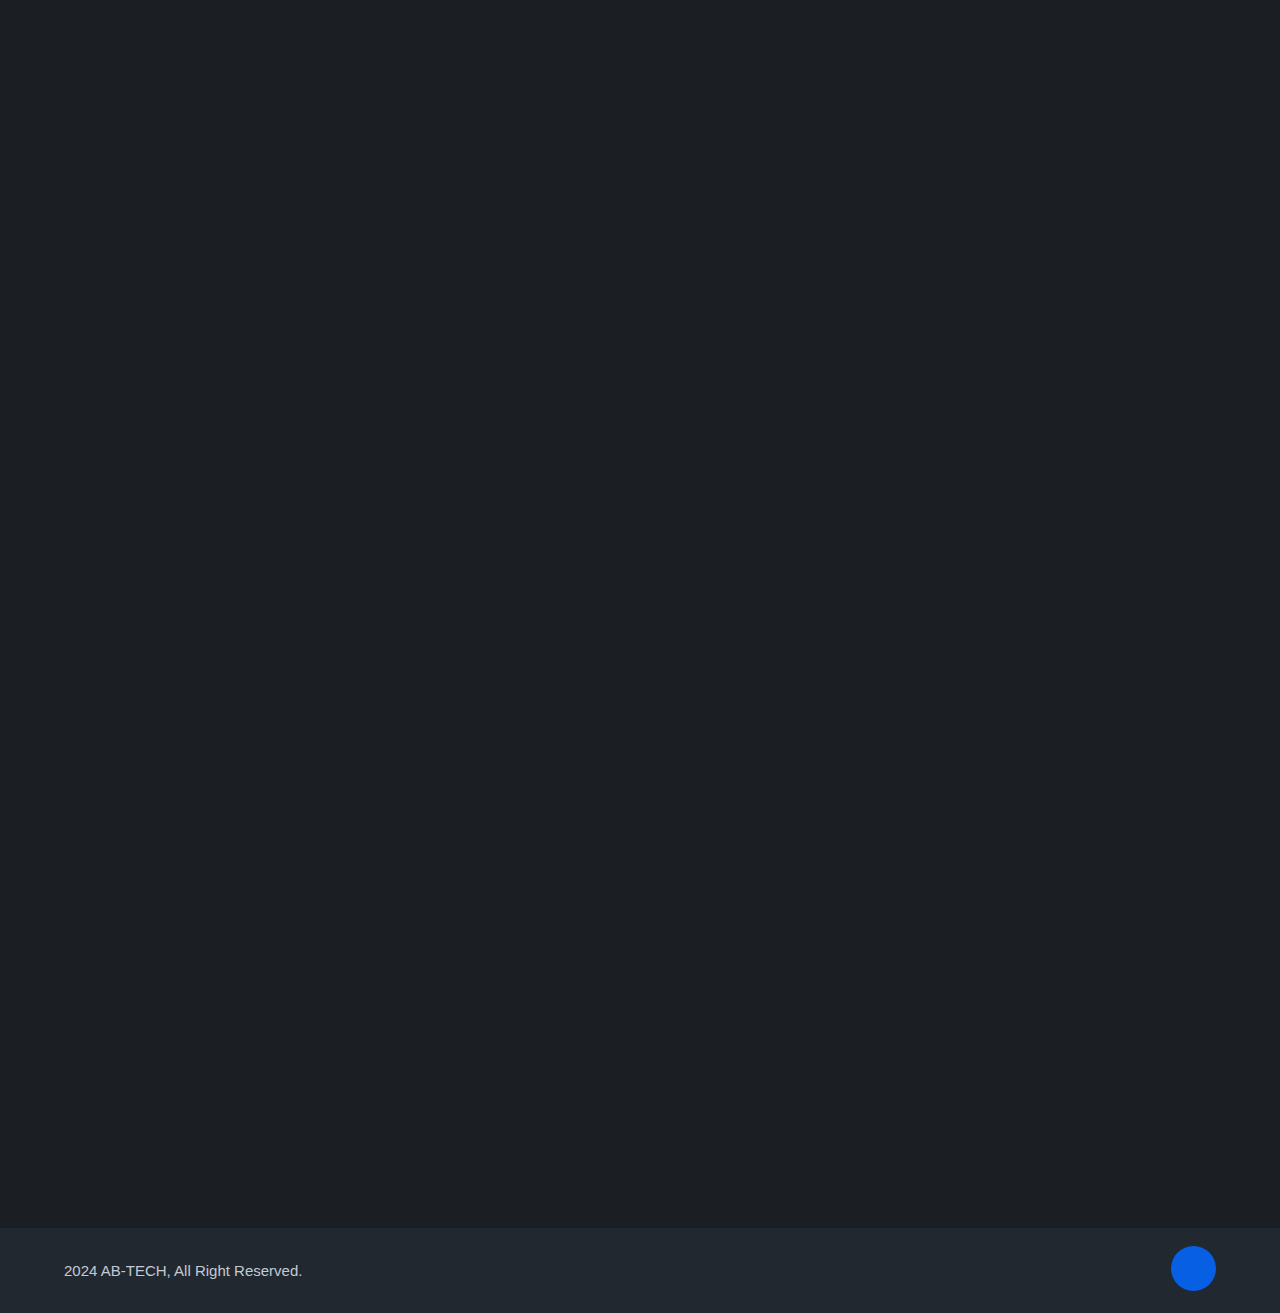
==== commit 7772f24f: "Update index.html" ====
--- a/index.html
+++ b/index.html
@@ -168,7 +168,30 @@
             <i class="ri-arrow-up-s-fill"></i>
         </a>
     </div>
-      
+    <script>
+      document.addEventListener('DOMContentLoaded', function() {
+    emailjs.init("AEsqX-UFWaHD99d-S"); 
+    
+    const form = document.getElementById("contact-form");
+    
+    if (form) {
+        form.addEventListener("submit", function(event) {
+            event.preventDefault();
+            emailjs.sendForm("service_r1p0hbe", "template_ixfa6ru", form)
+                .then(function(response) {
+                    console.log('Success:', response);
+                    alert("Your message has been sent successfully!");
+                    form.reset();
+                }, function(error) {
+                    console.log('Error:', error);
+                    alert("There was an error sending your message. Please try again.");
+                });
+        });
+    } else {
+        console.error("Form element with ID 'contact-form' not found.");
+    }
+});
+    </script>
     <script src="./script.js"></script>
     <script src="https://unpkg.com/aos@next/dist/aos.js"></script>
     <script>
@@ -207,32 +230,6 @@
         
         window.onload = createSnowflakes;
     </script>
-<script>
-    (function() {
-        emailjs.init("AEsqX-UFWaHD99d-S");
-
-        const form = document.getElementById("contact-form");
-
-        if (!form) {
-            console.error("Form element with ID 'contact-form' not found.");
-            return;
-        }
-        form.addEventListener("submit", function(event) {
-            event.preventDefault(); 
-            const formData = new FormData(form);
-
-            emailjs.sendForm("service_r1p0hbe", "template_ixfa6ru", formData)
-                .then(function(response) {
-                    console.log('Success:', response);
-                    alert("Your message has been sent successfully!");
-                    form.reset();  
-                }, function(error) {
-                    console.log('Error:', error);
-                    alert("There was an error sending your message. Please try again.");
-                });
-        });
-    })();
-</script>
 
 </body>
 </html>
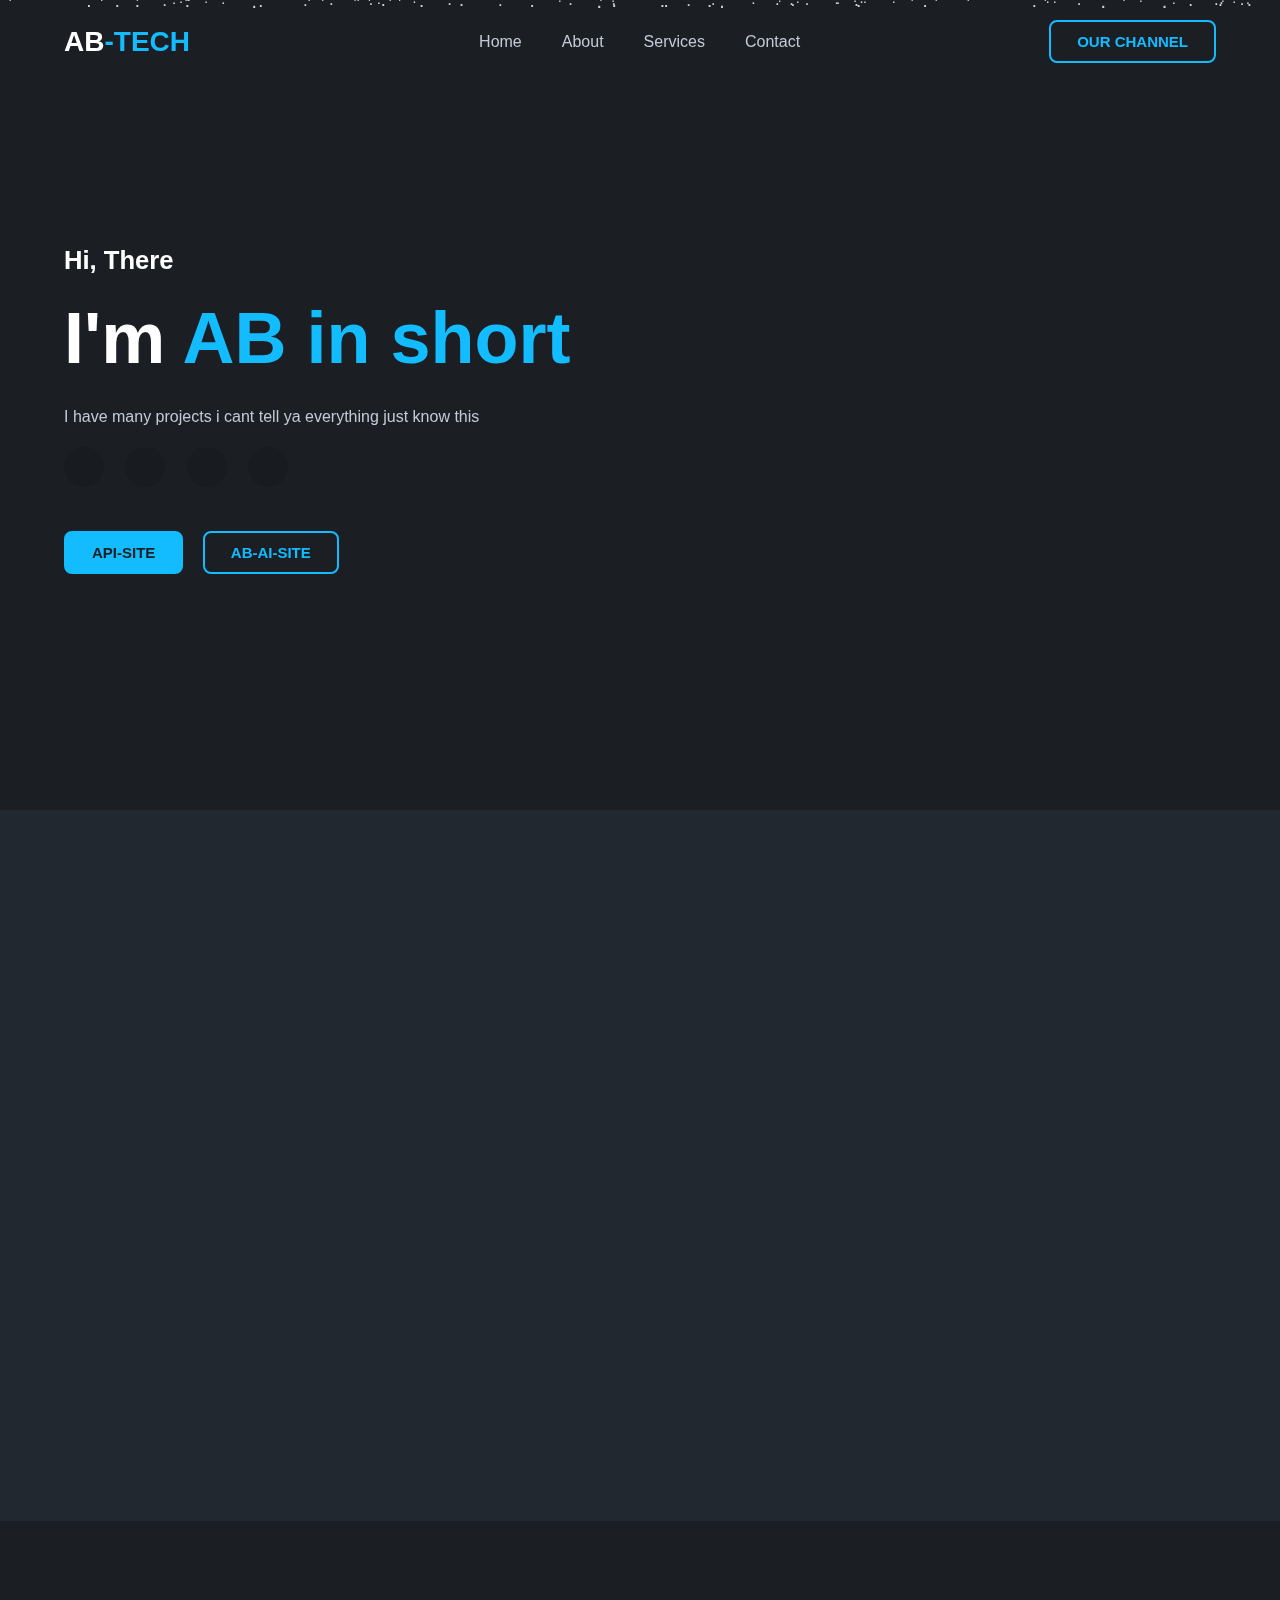
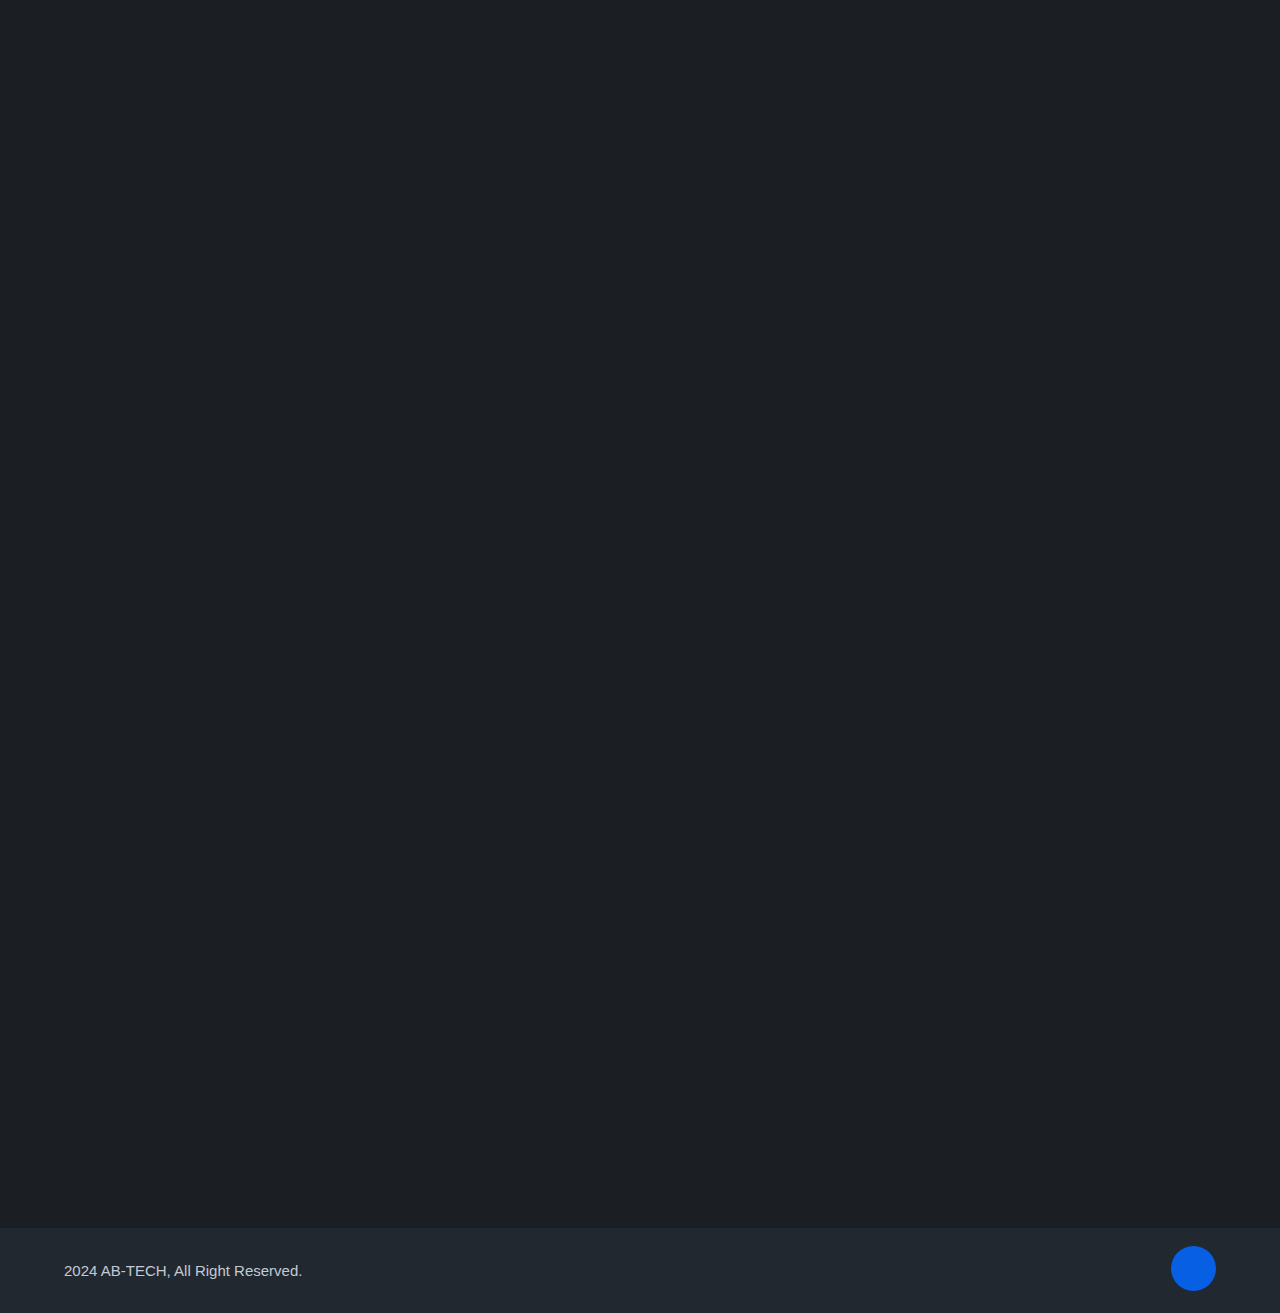
==== commit c21312ff: "Update index.html" ====
--- a/index.html
+++ b/index.html
@@ -1,5 +1,5 @@
 <!DOCTYPE html>
-<html oncontextmenu="return true" onselectstart="return true" ondragstart="return true" lang="en">
+<html oncontextmenu="return false" onselectstart="return false" ondragstart="return false" lang="en">
 <head>
     <link rel="icon" type="image/x-icon" href="https://i.ibb.co/YTd281sg/85289f06-acbc-4a6b-ae6e-c31b2ef3d629.jpg" />
     <meta charset="UTF-8">
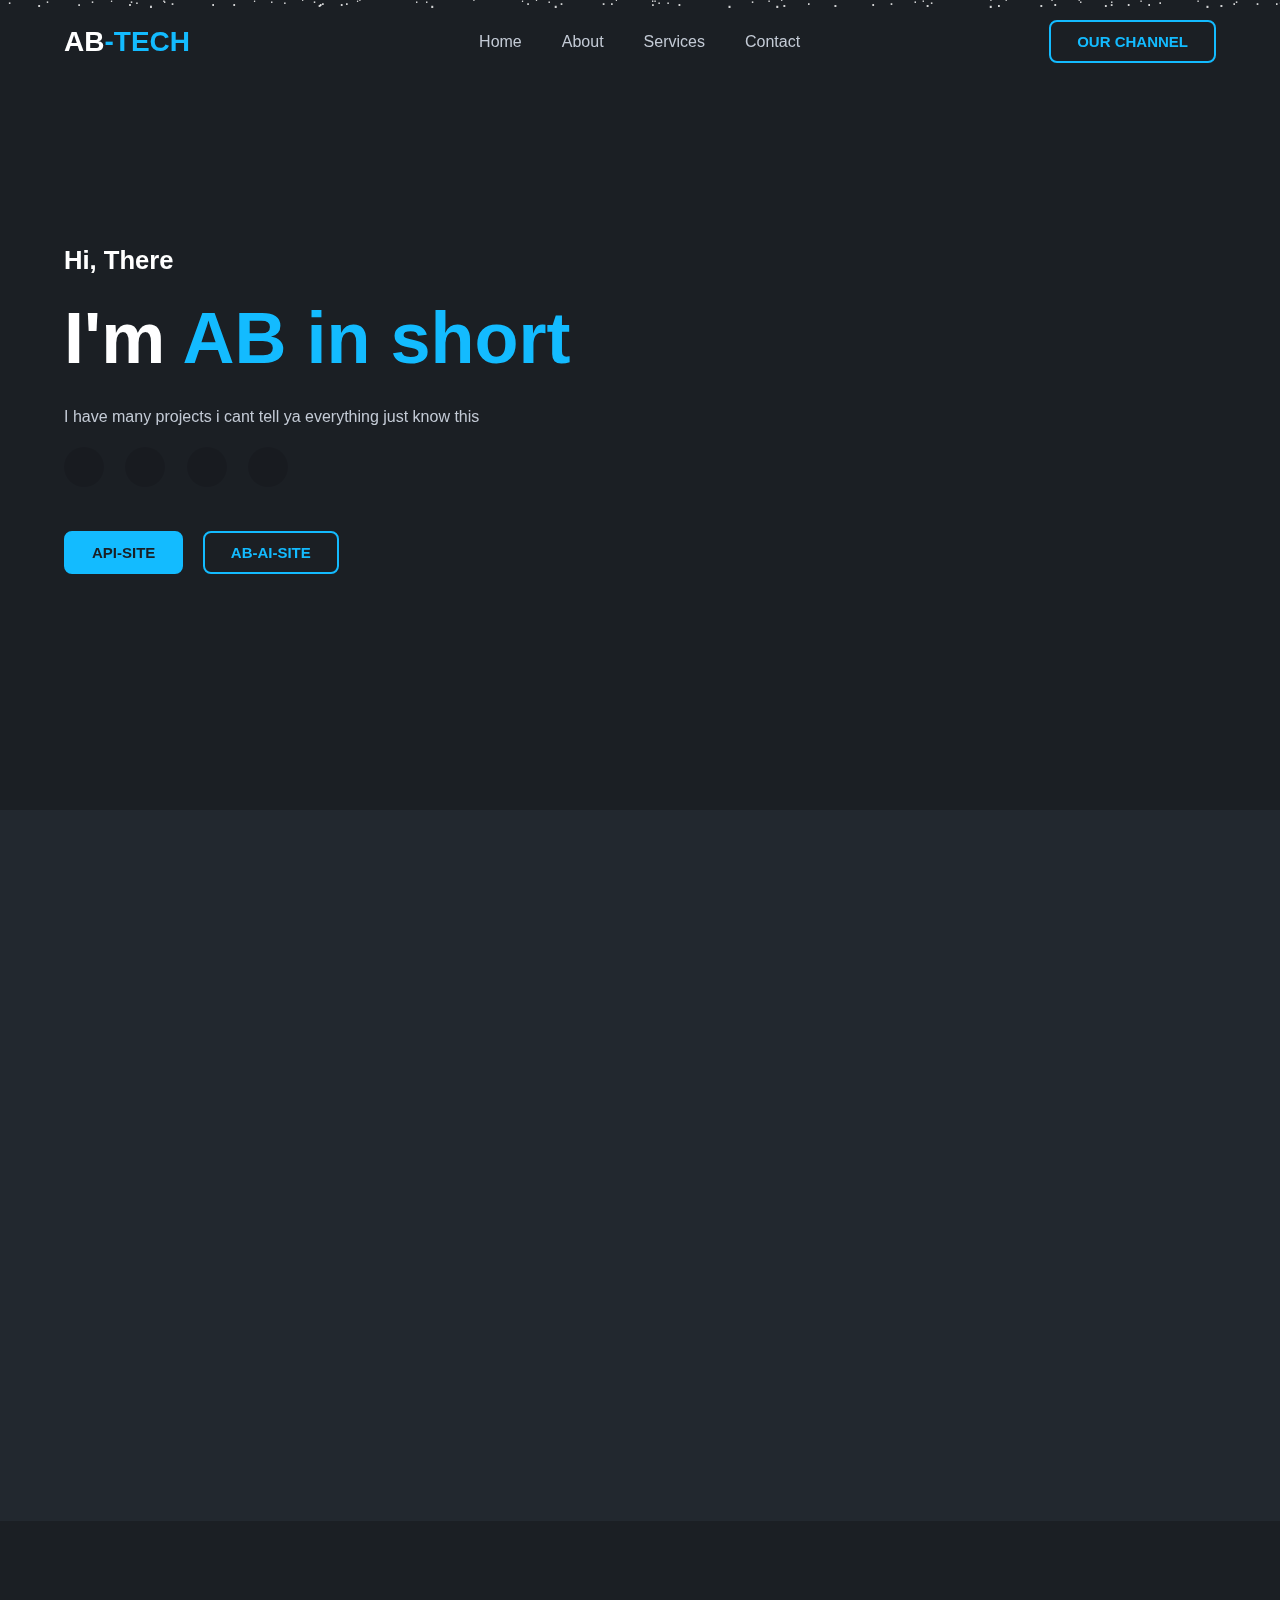
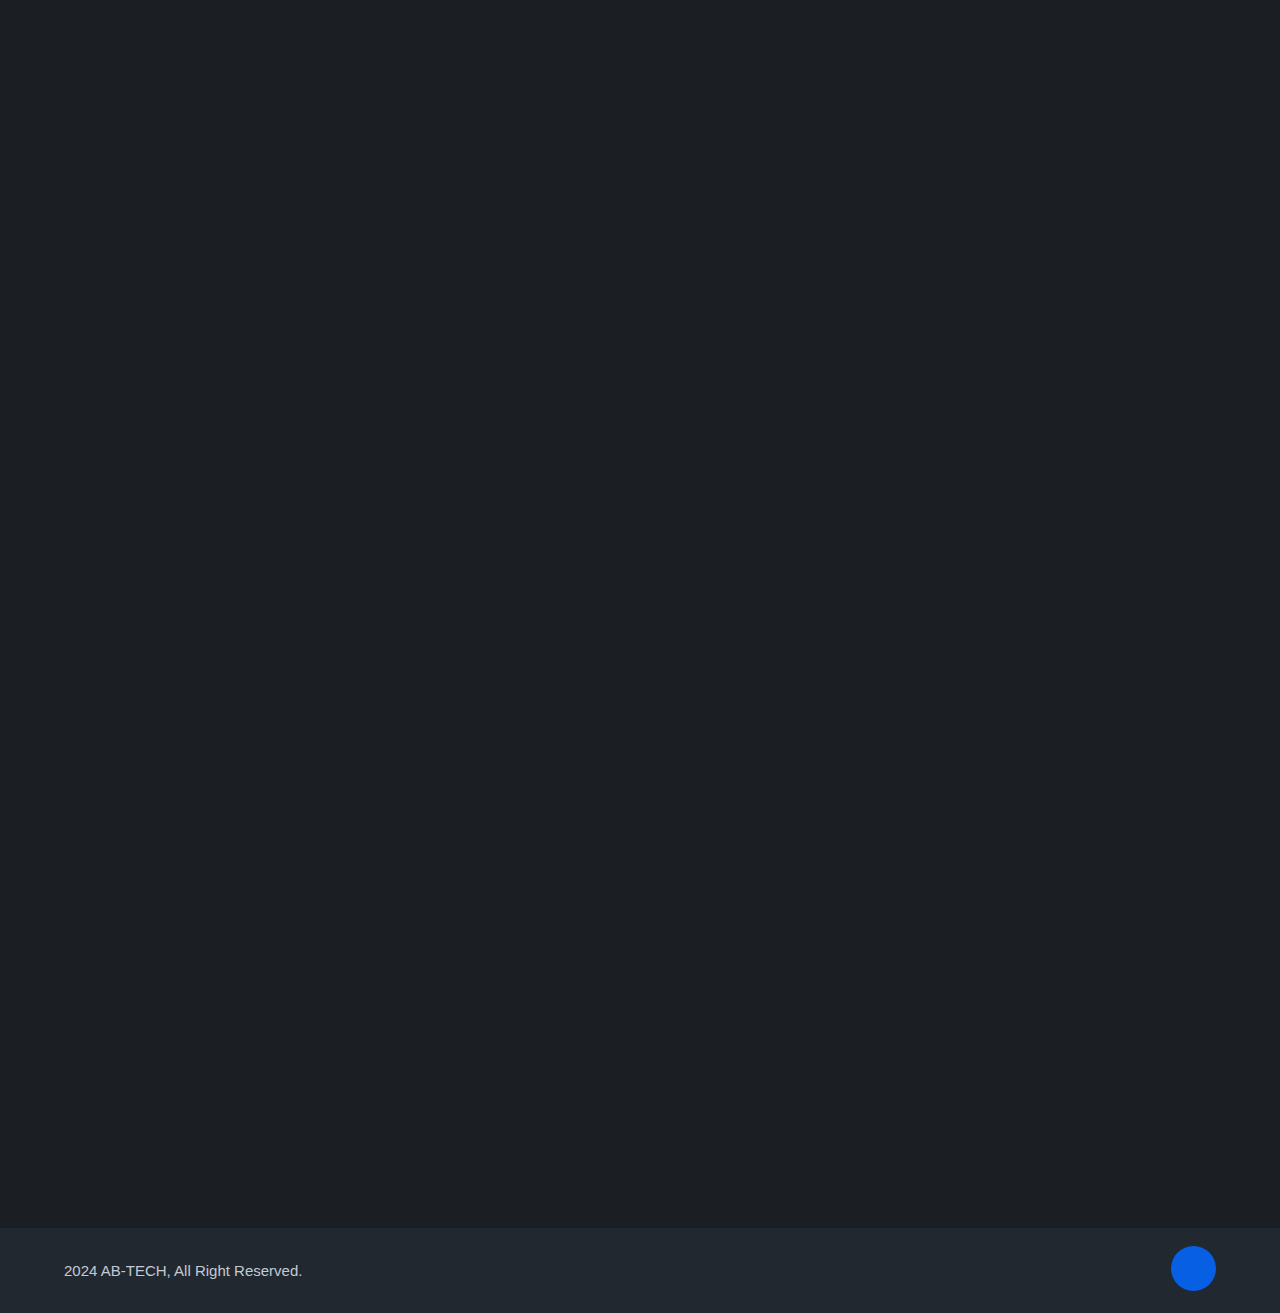
==== commit ebf66692: "Update index.html" ====
--- a/index.html
+++ b/index.html
@@ -9,9 +9,9 @@
     <meta property="og:site_name" content="AB-TECH" />
     <meta name="description" content="AB-TECH - Know How To use Ur Mind" />
     <meta name="keywords" content="Devi,programming,Ethical,Anime Fan" />
-    <meta itemprop="image" content="https://i.ibb.co/YTd281sg/85289f06-acbc-4a6b-ae6e-c31b2ef3d629.jpg" />
-    <meta property="og:image" content="https://i.ibb.co/YTd281sg/85289f06-acbc-4a6b-ae6e-c31b2ef3d629.jpg" />
-    <meta property="og:image:secure_url" content="https://i.ibb.co/YTd281sg/85289f06-acbc-4a6b-ae6e-c31b2ef3d629.jpg" />
+    <meta itemprop="image" content="https://i.ibb.co/RGvBx73j/photo-2025-04-10-22-46-51.jpg" />
+    <meta property="og:image" content="https://i.ibb.co/RGvBx73j/photo-2025-04-10-22-46-51.jpg" />
+    <meta property="og:image:secure_url" content="https://i.ibb.co/RGvBx73j/photo-2025-04-10-22-46-51.jpg" />
     <meta property="og:image:width" content="650" />
     <meta property="og:image:height" content="350" />
     <title>AB-TECH</title>
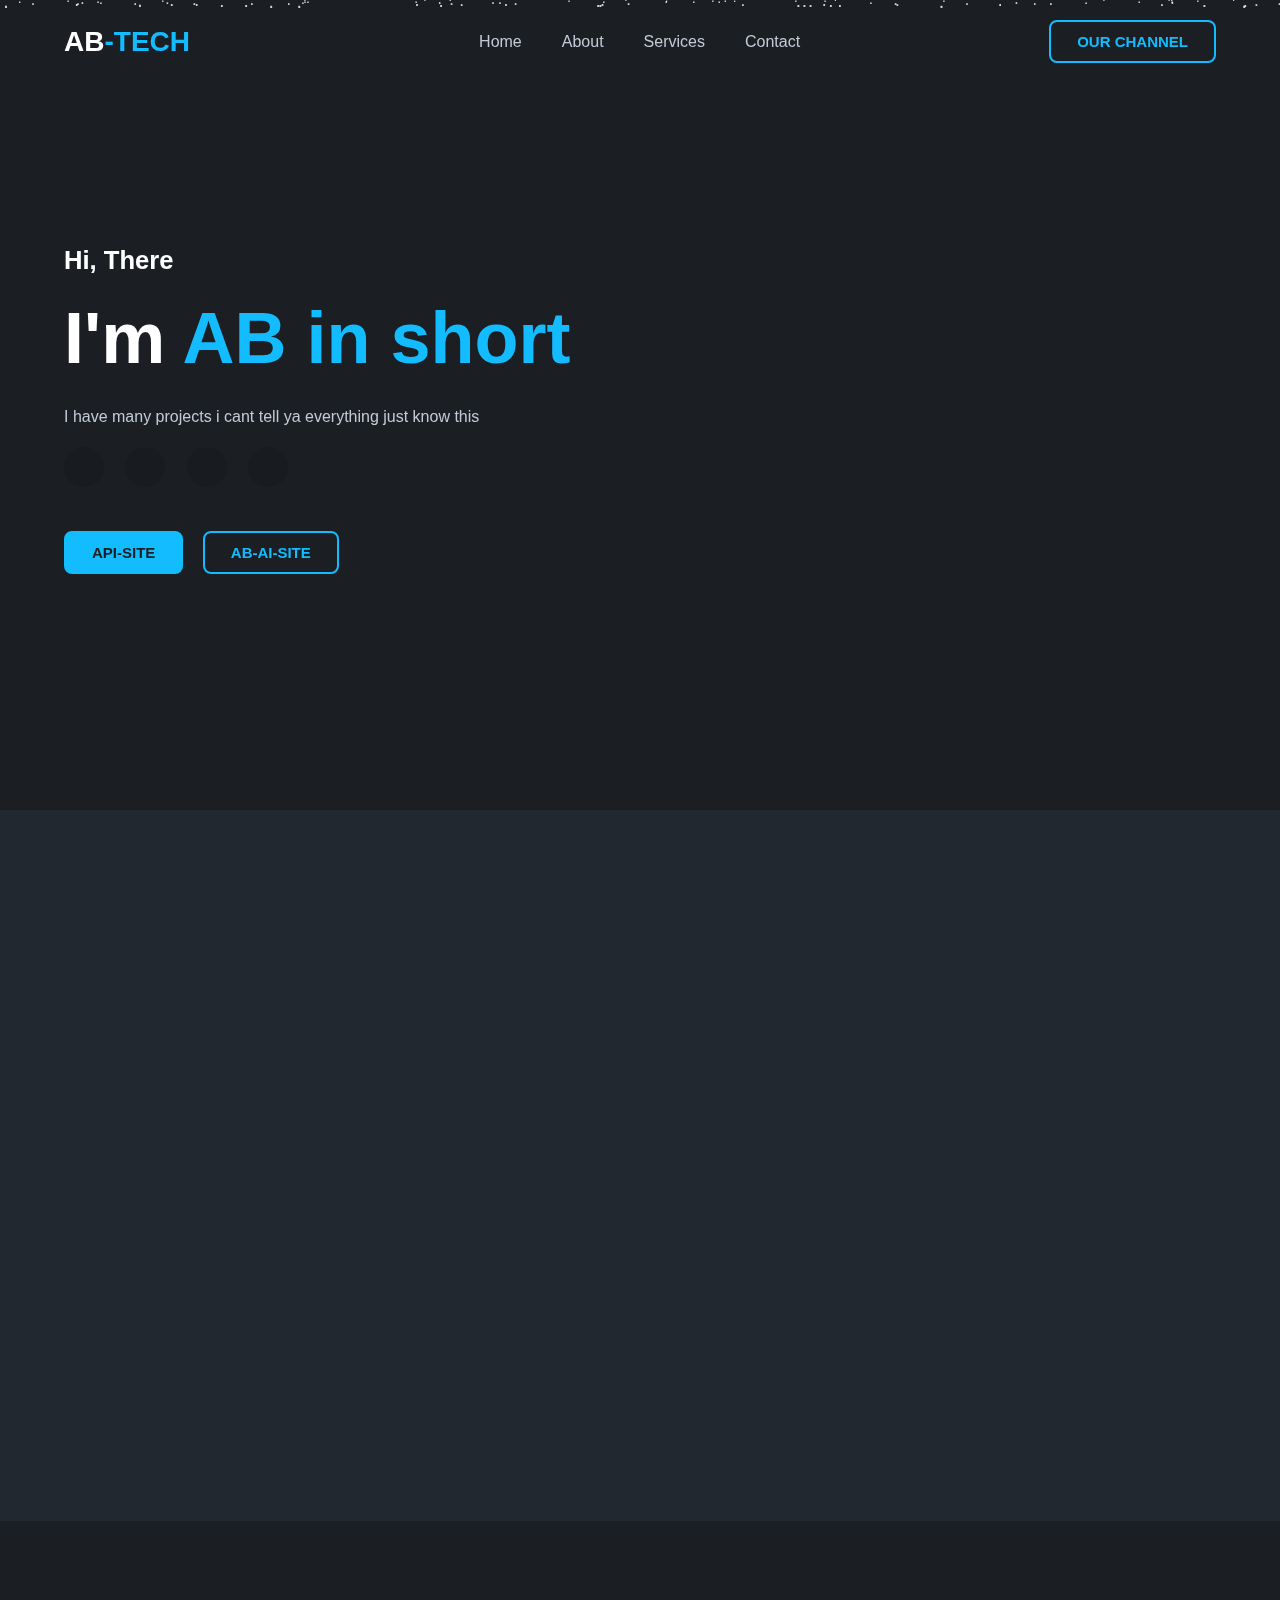
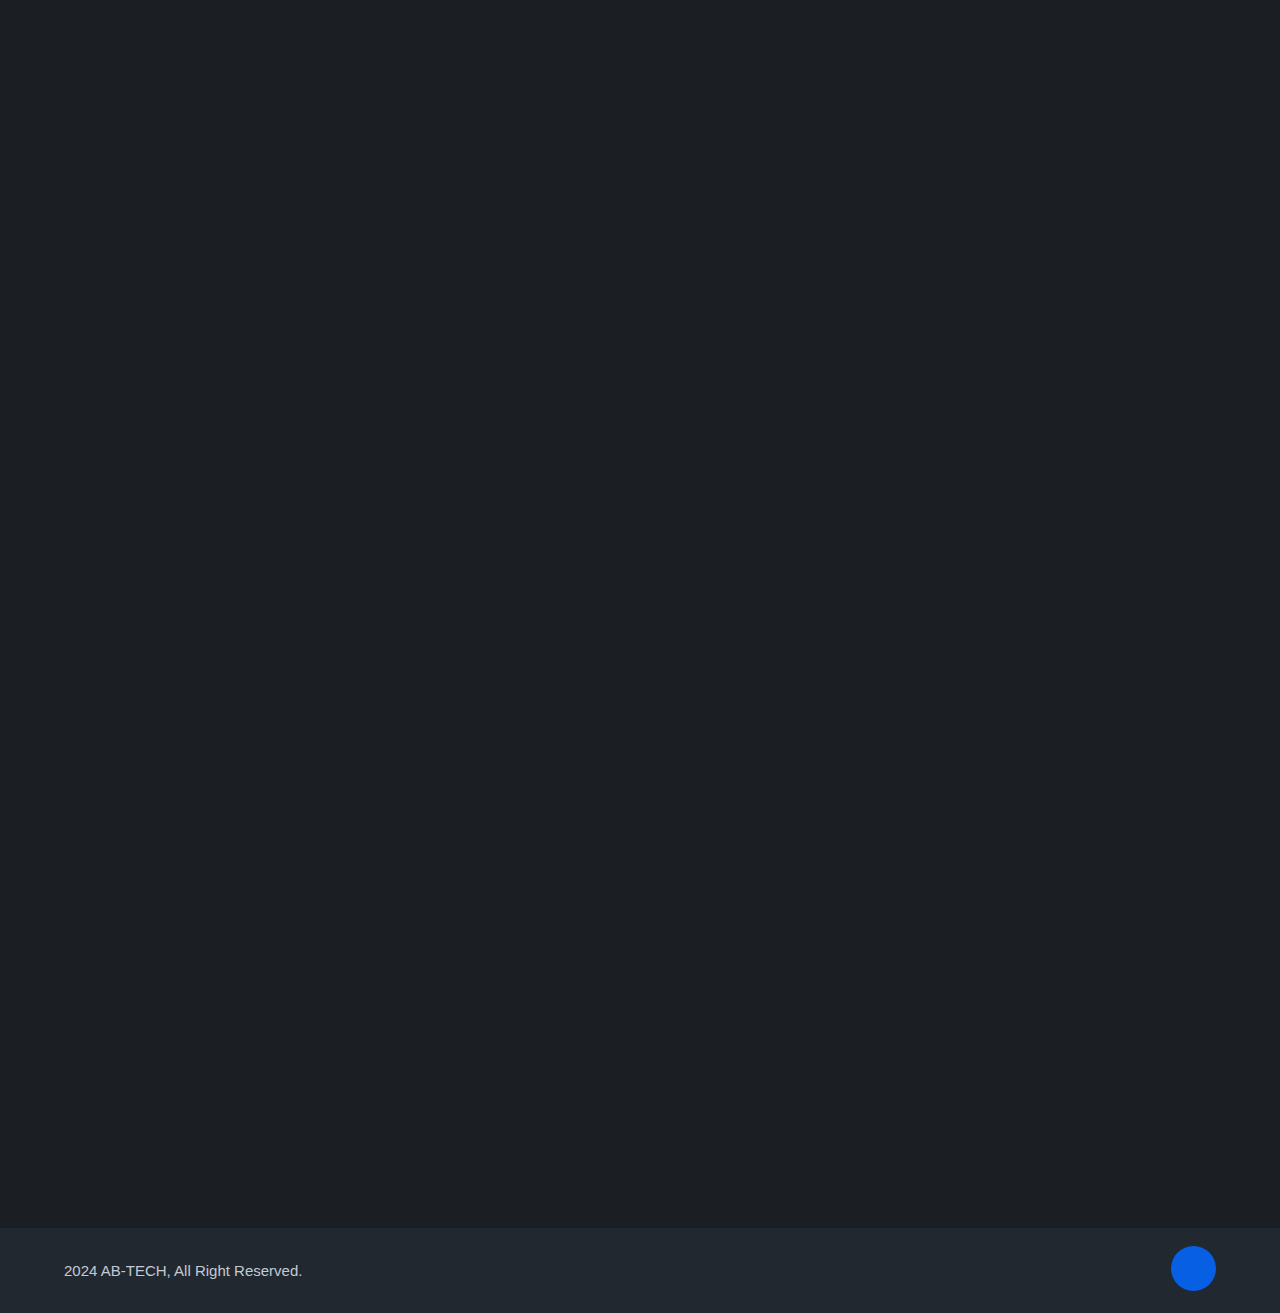
==== commit 111d5e1f: "Update index.html" ====
--- a/index.html
+++ b/index.html
@@ -83,7 +83,7 @@
             </div>
             <div class="main-btn">
                 <a href="https://api-ab-tech.zone.id/" class="btn">API-SITE</a>
-                <a href="https://ab-ai-analyzer.onrender.com/" class="btn btn2">AB-AI-SITE</a>
+                <a href="https://ab-tech-ai.zone.id" class="btn btn2">AB-AI-SITE</a>
             </div>
         </div>
     </section>
